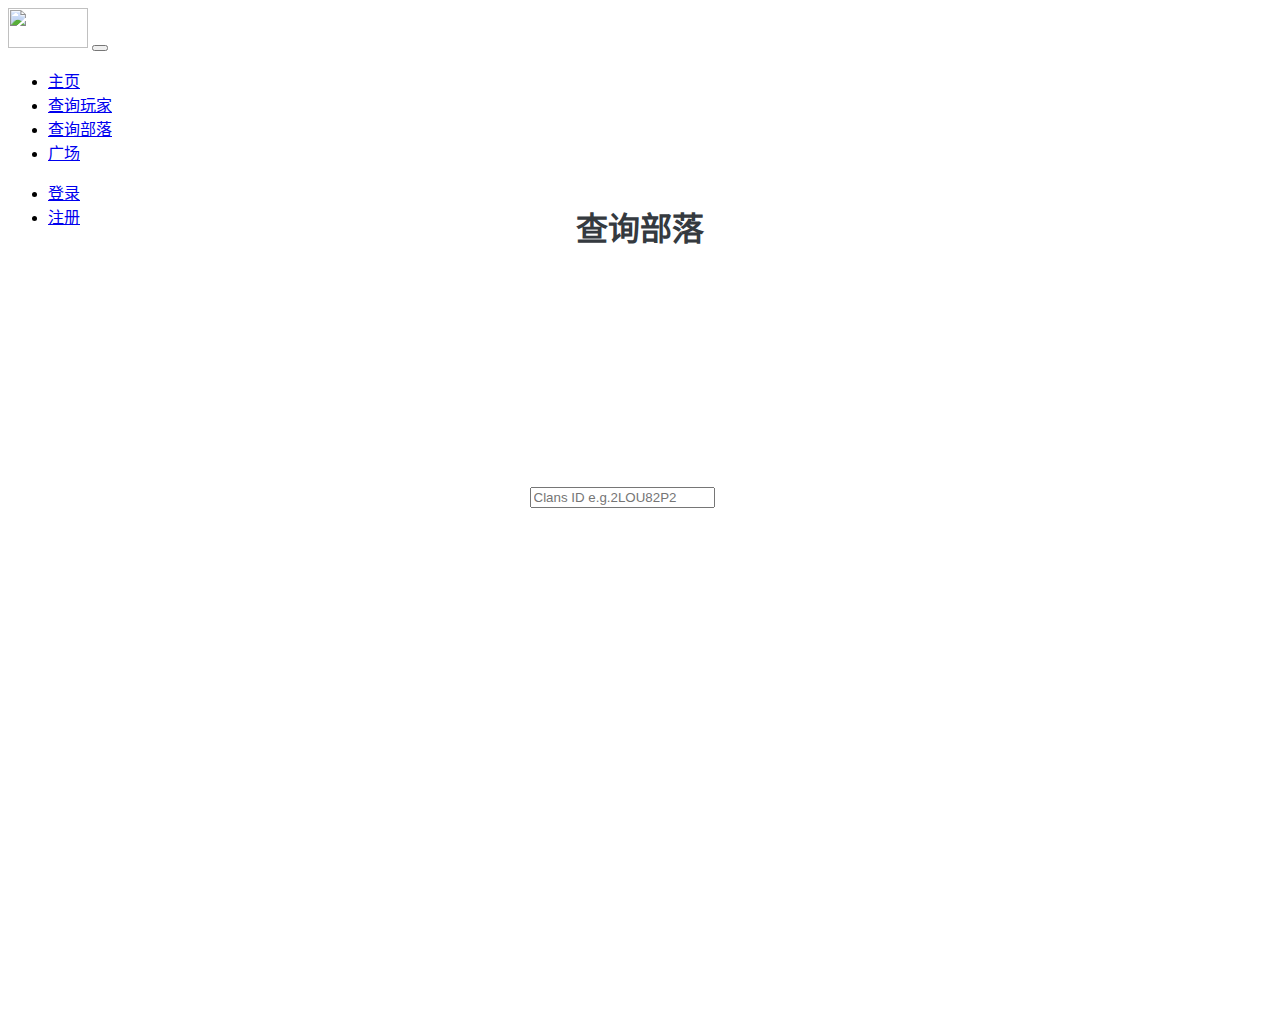
==== src/main/resources/static/clans.html @ 9e87d582 "页面静态化。" ====
<!DOCTYPE html>
<html lang="zh-CN">

<head>
    <meta charset="UTF-8">
    <title>查询部落</title>
    <link rel="stylesheet" href="/common/css/common.css">
    <link rel="stylesheet" href="/common/bootstrap/bootstrap.min.css">
    <link rel="stylesheet" href="/common/fullpage/fullpage.css">
    <link rel="stylesheet" href="/common/fontawesome/css/all.min.css">
    <script src="/common/js/jquery-3.3.1.min.js"></script>
    <script src="/common/bootstrap/bootstrap.min.js"></script>
    <script type="text/javascript" src="/common/fullpage/fullpage.js"></script>

    <style>
        .hh {display: inline;}
        .section{
            background-size: cover;
        }
        #section0{
            background-image: url(/common/img/background3.png);
        }
        #section0 h1{
            text-align:center;
            color: #353A3F;
            top: 50%;
            transform: translateY(-100%);
            position: relative;
        }
        #section1{
            background-image: url(/common/img/background2.png);
            padding: 6% 0 0 0;
            color: white;
        }
        .feature{
            display: table;
            width: 40%;
            height: 30%;
            vertical-align: middle;
            color: #fff;
            position: absolute;
            top: 40%;
            left: 30%;
        }
        .feature-inner {
            display: table-cell;
            vertical-align: middle;
            text-align: center;
        }
        .arrow {
            color:white;
            width: 20%;
            text-align:center;
            opacity:0.4;
        }
        .arrowDown {
            position: absolute;
            top: 75%;
            left: 40%;
        }
    </style>

    <script type="text/javascript">
        $(function(){
            $("#searchBt").click(function(){
                var id = $("#searchInput").val();
                var ajax = $.ajax({
                    url : "/search",
                    type : "GET",
                    data : {type: "players", id: id},
                    timeout:5000, //超时时间
                    beforeSend:function(){
                        $("#searchBt").removeClass("btn-primary").addClass("btn-secondary").html("<i class='fa fa-spinner fa-pulse' style='cursor:no-drop'></i>"); //在后台返回success之前显示loading图标
                    },
                    success : function(result) {
                        if (result == "false") {
                            alert("request failed");
                        } else {
                            var res = JSON.parse(result);
                            $("#name").text(res.name);
                            $("#expLevel").text(" LV." + res.expLevel);
                            $("#tag").text(res.tag.replace('%','#'));
                            $("#clanImg").html("<img style='height:30px;width:30px;' src='" + res.clan.badgeUrls.small + "'/>" + res.clan.name + "(LV." + res.clan.clanLevel + ")");
                            $("#townHallLevel").text(" (" + res.townHallLevel + "本)");
                            $("#builderHallLevel").text(" (" + res.builderHallLevel + "本)");

                            $("#trophies").text("🏆" + res.trophies);
                            $("#bestTrophies").text("🏆" + res.bestTrophies);
                            $("#versusTrophies").text("🏆" + res.versusTrophies);
                            $("#bestVersusTrophies").text("🏆" + res.bestVersusTrophies);

                            $("#attackWins").text(res.attackWins);
                            $("#versusBattleWins").text(res.versusBattleWins);
                            $("#defenseWins").text(res.defenseWins);

                            $("#warStars").text(res.warStars);
                            $("#role").text(res.role);
                            $("#donations").text(res.donations);
                            $("#donationsReceived").text(res.donationsReceived);
                            fullpage_api.moveSectionDown();
                        }
                        $("#searchBt").removeClass("btn-secondary").addClass("btn-primary").text("搜索");
                    },
                    fail : function() {
                        alert("请求失败");
                        $("#searchBt").removeClass("btn-secondary").addClass("btn-primary").text("搜索");
                    },
                    complete : function(XMLHttpRequest, status) { //请求完成后最终执行参数
                        if (status == 'timeout') {//超时,status还有success,error等值的情况
                            ajax.abort();
                            $("#searchBt").removeClass("btn-secondary").addClass("btn-primary").text("搜索");
                        }
                    }
                });
            });

        $("#arrowDownBt").click(function () {
            fullpage_api.moveSectionDown();
        });
    </script>


</head>

<body>
    <div class="w-100">
        <!-- 导航栏 -->
        <div class="w-100">
            <div class="row">
                <div class="col-md-12">
                    <nav class=" navbar navbar-expand-lg navbar-dark bg-dark fixed-top">
                        <a class="navbar-brand ml-3" href="/index"><img style="width: 80px;height: 40px;" src="/common/img/logo.png" /></a>
                        <button class="navbar-toggler" type="button" data-toggle="collapse" data-target="#navbarText"
                                aria-controls="navbarText" aria-expanded="false" aria-label="Toggle navigation">
                            <span class="navbar-toggler-icon"></span>
                        </button>
                        <div class="collapse navbar-collapse" id="navbarText">
                            <ul class="navbar-nav mr-auto">
                                <li class="nav-item">
                                    <a class="nav-link" href="/index.html">主页</a>
                                </li>
                                <li class="nav-item">
                                    <a class="nav-link" href="/players.html">查询玩家</a>
                                </li>
                                <li class="nav-item active">
                                    <a class="nav-link" href="#">查询部落</a>
                                </li>
                                <li class="nav-item">
                                    <a class="nav-link" href="/making.html">广场</a>
                                </li>
                            </ul>
                            <span class="navbar-text">
                        <ul class="navbar-nav mr-auto">
                            <li class="nav-item">
                                <a class="nav-link" href="/making.html">登录</a>
                            </li>
                            <li class="nav-item">
                                <a class="nav-link" href="/making.html">注册</a>
                            </li>

                        </ul>
                    </span>
                        </div>
                    </nav>
                </div>
            </div>
        </div>

        <div id="fullpage">
            <!-- 第一页 -->
            <div class="section " id="section0">
                <h1>查询部落</h1>
                <div class="feature">
                    <div class="feature-inner">
                        <div class="input-group input-group-lg">
                            <input type="text" placeholder="Clans ID e.g.2LOU82P2" class="form-control input-lg">
                            <span class="btn-lg btn-primary input-group-addon input-group-btn" id="searchBt" style="cursor: pointer">搜索</span>
                        </div>
                    </div>
                </div>
                <div class="arrow arrowDown" id="arrowDownBt">
                    <i class="fas fa-chevron-down fa-7x" style="cursor:pointer"></i>
                </div>
            </div>

            <!-- 第二页 -->
            <div class="section" id="section1">
                <div class="container">
                    <div class="row">
                        <div class="col-10"><h1 class="hh" id="name">暂无部落信息，请返回上一页搜索</h1><h5 class="hh" id="expLevel"></h5></div>
                        <h5 class="col-2 m-auto" id="tag"></h5>
                    </div>
                    <div class="row">
                        <h5 class="col-12 text-left" id="clanImg"></h5>
                    </div>
                    <!--<div class="row" style="background-color: rgba(255, 255, 255, 0.5);"></div>-->
                    <div class="row">
                        <h1 class="col-12"></h1>
                    </div>
                    <div class="row text-left">
                        <div class="col-4"><h3 class="hh">主世界</h3><h5 class="hh" id="townHallLevel"></h5></div>
                        <h3 class="col-2"></h3>
                        <div class="col-4"><h3 class="hh">夜世界</h3><h5 class="hh" id="builderHallLevel"></h5></div>
                        <h3 class="col-2"></h3>
                    </div>
                    <div class="row">
                        <h6 class="col-12"></h6>
                    </div>
                    <div class="row text-left">
                        <h5 class="col-2">目前杯数</h5>
                        <h5 class="col-4" id="trophies"></h5>
                        <h5 class="col-2">目前杯数</h5>
                        <h5 class="col-4" id="versusTrophies"></h5>
                    </div>
                    <div class="row">
                        <h6 class="col-12"></h6>
                    </div>
                    <div class="row text-left">
                        <h5 class="col-2">最高杯数</h5>
                        <h5 class="col-4" id="bestTrophies"></h5>
                        <h5 class="col-2">最高杯数</h5>
                        <h5 class="col-4" id="bestVersusTrophies"></h5>
                    </div>
                    <div class="row">
                        <h6 class="col-12"></h6>
                    </div>
                    <div class="row text-left">
                        <h5 class="col-2">进攻胜利</h5>
                        <h5 class="col-4" id="attackWins"></h5>
                        <h5 class="col-2">总胜场</h5>
                        <h5 class="col-4" id="versusBattleWins"></h5>
                    </div>
                    <div class="row">
                        <h6 class="col-12"></h6>
                    </div>
                    <div class="row text-left">
                        <h5 class="col-2">防守胜利</h5>
                        <h5 class="col-10" id="defenseWins"></h5>
                    </div>
                    <div class="row">
                        <h6 class="col-12"></h6>
                    </div>
                    <div class="row text-left">
                        <h5 class="col-2">战争之星</h5>
                        <h5 class="col-10" id="warStars"></h5>
                    </div>
                    <div class="row">
                        <h6 class="col-12"></h6>
                    </div>
                    <div class="row text-left">
                        <h5 class="col-2">部落职位</h5>
                        <h5 class="col-10" id="role"></h5>
                    </div>
                    <div class="row">
                        <h6 class="col-12"></h6>
                    </div>
                    <div class="row text-left">
                        <h5 class="col-2">捐兵数</h5>
                        <h5 class="col-10" id="donations"></h5>
                    </div>
                    <div class="row">
                        <h6 class="col-12"></h6>
                    </div>
                    <div class="row text-left">
                        <h5 class="col-2">收兵数</h5>
                        <h5 class="col-10" id="donationsReceived"></h5>
                    </div>
                </div>
            </div>
        </div>
    </div>

    <script type="text/javascript">
        new fullpage('#fullpage', {
            verticalCentered: false
        });
    </script>
</body>

</html>
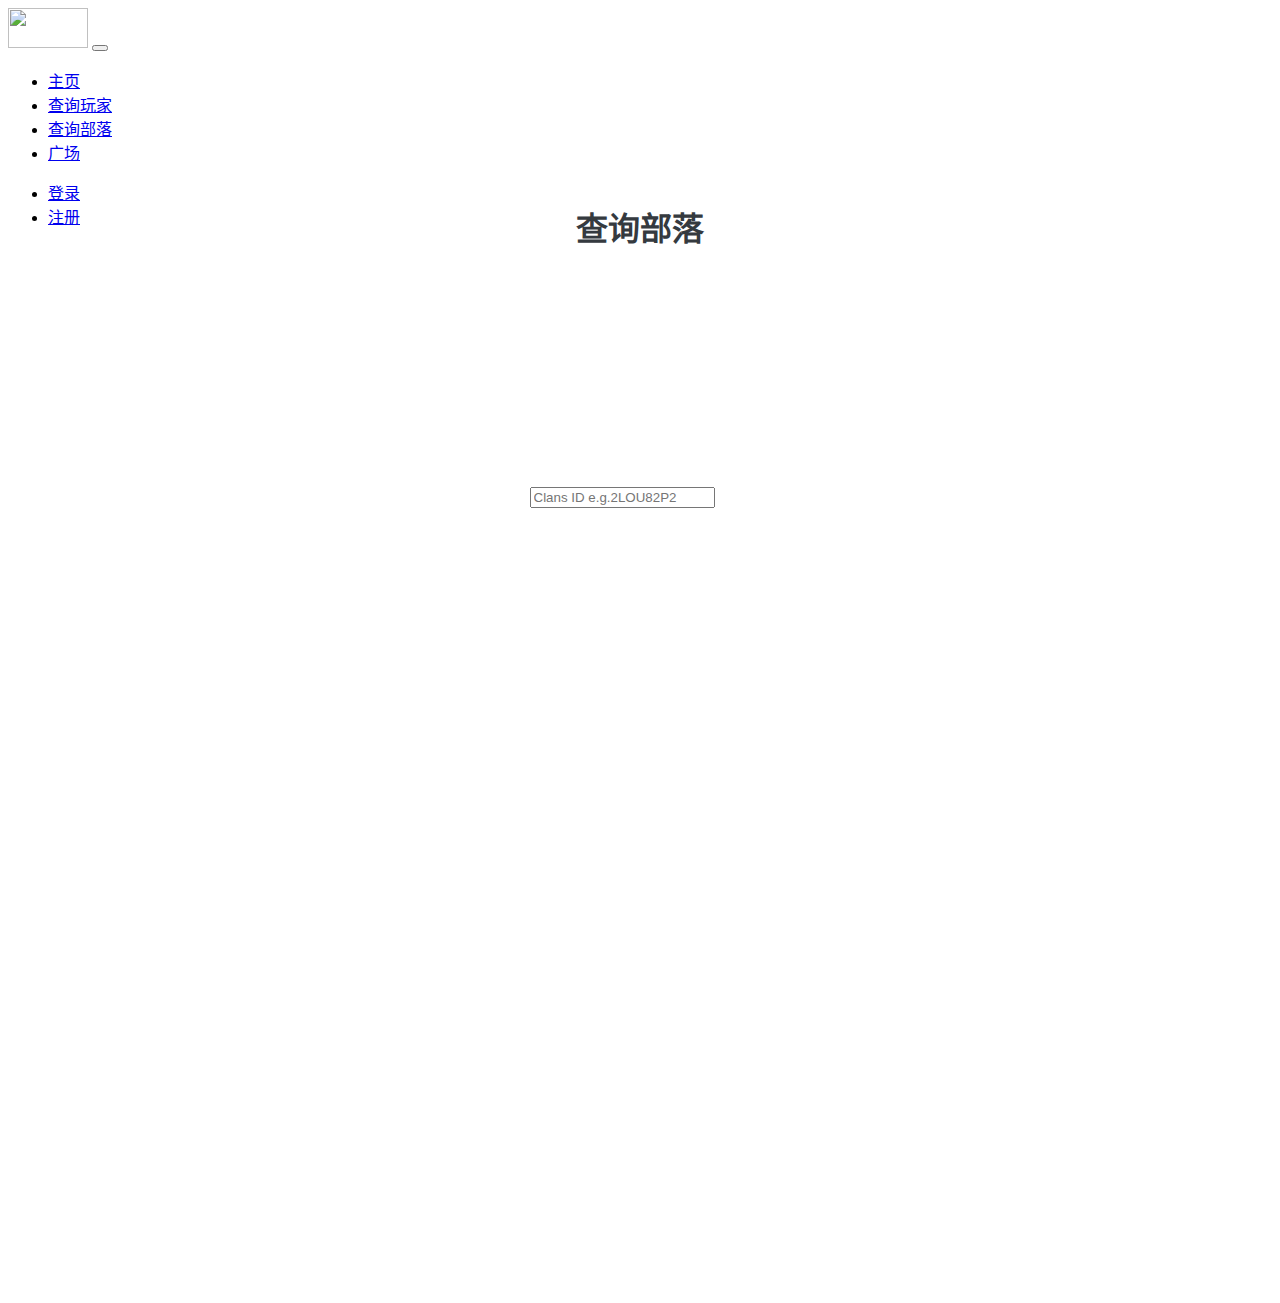
==== commit 3f6c128e: "完善部落搜索。" ====
--- a/src/main/resources/static/clans.html
+++ b/src/main/resources/static/clans.html
@@ -65,9 +65,9 @@
             $("#searchBt").click(function(){
                 var id = $("#searchInput").val();
                 var ajax = $.ajax({
-                    url : "/search",
+                    url : "/test/json?name=test",
                     type : "GET",
-                    data : {type: "players", id: id},
+                    //data : {id: id},
                     timeout:5000, //超时时间
                     beforeSend:function(){
                         $("#searchBt").removeClass("btn-primary").addClass("btn-secondary").html("<i class='fa fa-spinner fa-pulse' style='cursor:no-drop'></i>"); //在后台返回success之前显示loading图标
@@ -76,27 +76,26 @@
                         if (result == "false") {
                             alert("request failed");
                         } else {
+                            reset();
                             var res = JSON.parse(result);
                             $("#name").text(res.name);
-                            $("#expLevel").text(" LV." + res.expLevel);
+                            $("#clanLevel").text(" LV." + res.clanLevel);
                             $("#tag").text(res.tag.replace('%','#'));
-                            $("#clanImg").html("<img style='height:30px;width:30px;' src='" + res.clan.badgeUrls.small + "'/>" + res.clan.name + "(LV." + res.clan.clanLevel + ")");
-                            $("#townHallLevel").text(" (" + res.townHallLevel + "本)");
-                            $("#builderHallLevel").text(" (" + res.builderHallLevel + "本)");
-
-                            $("#trophies").text("🏆" + res.trophies);
-                            $("#bestTrophies").text("🏆" + res.bestTrophies);
-                            $("#versusTrophies").text("🏆" + res.versusTrophies);
-                            $("#bestVersusTrophies").text("🏆" + res.bestVersusTrophies);
-
-                            $("#attackWins").text(res.attackWins);
-                            $("#versusBattleWins").text(res.versusBattleWins);
-                            $("#defenseWins").text(res.defenseWins);
-
-                            $("#warStars").text(res.warStars);
-                            $("#role").text(res.role);
-                            $("#donations").text(res.donations);
-                            $("#donationsReceived").text(res.donationsReceived);
+                            $("#clanImg").html("<img style='height:70px;width:70px;' src='" + res.badgeUrls.small + "'/>");
+                            $("#members").text(res.members + "/50");
+
+                            $("#clanPoints").text("🏆" + res.clanPoints);
+                            $("#clanVersusPoints").text("🏆" + res.clanVersusPoints);
+                            $("#type").text(res.type);
+                            $("#requiredTrophies").text("🏆" + res.requiredTrophies);
+                            $("#description").text(res.description);
+
+                            $("#warFrequency").text(res.warFrequency);
+                            $("#warWinStreak").text(res.warWinStreak);
+                            $("#isWarLogPublic").text(res.isWarLogPublic);
+                            $("#warWins").text(res.warWins);
+                            $("#warTies").text(res.warTies);
+                            $("#warLosses").text(res.warLosses);
                             fullpage_api.moveSectionDown();
                         }
                         $("#searchBt").removeClass("btn-secondary").addClass("btn-primary").text("搜索");
@@ -114,9 +113,30 @@
                 });
             });
 
-        $("#arrowDownBt").click(function () {
-            fullpage_api.moveSectionDown();
+            $("#arrowDownBt").click(function () {
+                fullpage_api.moveSectionDown();
+            });
         });
+
+        function reset() {
+            $("#name").text("");
+            $("#clanLevel").text("");
+            $("#tag").text("");
+            $("#clanImg").html("");
+            $("#members").text("");
+            $("#clanPoints").text("");
+            $("#clanVersusPoints").text("");
+            $("#type").text("");
+            $("#requiredTrophies").text("");
+            $("#description").text("");
+            $("#warFrequency").text("");
+            $("#warWinStreak").text("");
+            $("#warWins").text("");
+            $("#isWarLogPublic").text("");
+            $("#warTies").text("");
+            $("#warLosses").text("");
+        }
+
     </script>
 
 
@@ -185,85 +205,72 @@
 
             <!-- 第二页 -->
             <div class="section" id="section1">
+                <div class="row">
+                    <h1 class="col-12">&nbsp;</h1>
+                </div>
                 <div class="container">
                     <div class="row">
-                        <div class="col-10"><h1 class="hh" id="name">暂无部落信息，请返回上一页搜索</h1><h5 class="hh" id="expLevel"></h5></div>
+                        <h1 class="col-1" id="clanImg"></h1>
+                        <h1 class="col-9" id="name">暂无部落信息，请返回上一页搜索</h1>
                         <h5 class="col-2 m-auto" id="tag"></h5>
                     </div>
                     <div class="row">
-                        <h5 class="col-12 text-left" id="clanImg"></h5>
-                    </div>
-                    <!--<div class="row" style="background-color: rgba(255, 255, 255, 0.5);"></div>-->
-                    <div class="row">
-                        <h1 class="col-12"></h1>
-                    </div>
-                    <div class="row text-left">
-                        <div class="col-4"><h3 class="hh">主世界</h3><h5 class="hh" id="townHallLevel"></h5></div>
-                        <h3 class="col-2"></h3>
-                        <div class="col-4"><h3 class="hh">夜世界</h3><h5 class="hh" id="builderHallLevel"></h5></div>
-                        <h3 class="col-2"></h3>
-                    </div>
-                    <div class="row">
-                        <h6 class="col-12"></h6>
-                    </div>
-                    <div class="row text-left">
-                        <h5 class="col-2">目前杯数</h5>
-                        <h5 class="col-4" id="trophies"></h5>
-                        <h5 class="col-2">目前杯数</h5>
-                        <h5 class="col-4" id="versusTrophies"></h5>
-                    </div>
-                    <div class="row">
-                        <h6 class="col-12"></h6>
-                    </div>
-                    <div class="row text-left">
-                        <h5 class="col-2">最高杯数</h5>
-                        <h5 class="col-4" id="bestTrophies"></h5>
-                        <h5 class="col-2">最高杯数</h5>
-                        <h5 class="col-4" id="bestVersusTrophies"></h5>
-                    </div>
-                    <div class="row">
-                        <h6 class="col-12"></h6>
-                    </div>
-                    <div class="row text-left">
-                        <h5 class="col-2">进攻胜利</h5>
-                        <h5 class="col-4" id="attackWins"></h5>
-                        <h5 class="col-2">总胜场</h5>
-                        <h5 class="col-4" id="versusBattleWins"></h5>
-                    </div>
-                    <div class="row">
-                        <h6 class="col-12"></h6>
-                    </div>
-                    <div class="row text-left">
-                        <h5 class="col-2">防守胜利</h5>
-                        <h5 class="col-10" id="defenseWins"></h5>
-                    </div>
-                    <div class="row">
-                        <h6 class="col-12"></h6>
-                    </div>
-                    <div class="row text-left">
-                        <h5 class="col-2">战争之星</h5>
-                        <h5 class="col-10" id="warStars"></h5>
-                    </div>
-                    <div class="row">
-                        <h6 class="col-12"></h6>
-                    </div>
-                    <div class="row text-left">
-                        <h5 class="col-2">部落职位</h5>
-                        <h5 class="col-10" id="role"></h5>
-                    </div>
-                    <div class="row">
-                        <h6 class="col-12"></h6>
-                    </div>
-                    <div class="row text-left">
-                        <h5 class="col-2">捐兵数</h5>
-                        <h5 class="col-10" id="donations"></h5>
-                    </div>
-                    <div class="row">
-                        <h6 class="col-12"></h6>
-                    </div>
-                    <div class="row text-left">
-                        <h5 class="col-2">收兵数</h5>
-                        <h5 class="col-10" id="donationsReceived"></h5>
+                        <h1 class="col-12">&nbsp;</h1>
+                    </div>
+                    <div class="row text-left">
+                        <h4 class="col-2">等级</h4>
+                        <h4 class="col-4" id="clanLevel"></h4>
+                        <h4 class="col-2">部落成员</h4>
+                        <h4 class="col-4" id="members"></h4>
+                    </div>
+                    <div class="row">
+                        <h4 class="col-12"></h4>
+                    </div>
+                    <div class="row text-left">
+                        <h4 class="col-2">主世界杯数</h4>
+                        <h4 class="col-4" id="clanPoints"></h4>
+                        <h4 class="col-2">夜世界杯数</h4>
+                        <h4 class="col-4" id="clanVersusPoints"></h4>
+                    </div>
+                    <div class="row">
+                        <h4 class="col-12"></h4>
+                    </div>
+                    <div class="row text-left">
+                        <h4 class="col-2">类型</h4>
+                        <h4 class="col-4" id="type"></h4>
+                        <h4 class="col-2">所需杯数</h4>
+                        <h4 class="col-4" id="requiredTrophies"></h4>
+                    </div>
+                    <div class="row">
+                        <h4 class="col-12"></h4>
+                    </div>
+                    <div class="row text-left">
+                        <h4 class="col-2">部落简介</h4>
+                        <h5 class="col-9" id="description"></h5>
+                        <h4 class="col-1"></h4>
+                    </div>
+
+                    <div class="row">
+                        <h1 class="col-12">&nbsp;</h1>
+                    </div>
+                    <div class="row text-left">
+                        <h2 class="col-12">部落战</h2>
+                    </div>
+                    <div class="row text-left">
+                        <h4 class="col-2">频率</h4>
+                        <h4 class="col-2" id="warFrequency"></h4>
+                        <h4 class="col-2">部落战连胜</h4>
+                        <h4 class="col-2" id="warWinStreak"></h4>
+                        <h4 class="col-2">对战记录公开</h4>
+                        <h4 class="col-2" id="isWarLogPublic"></h4>
+                    </div>
+                    <div class="row text-left">
+                        <h4 class="col-2">部落战胜局</h4>
+                        <h4 class="col-2" id="warWins"></h4>
+                        <h4 class="col-2">部落战平局</h4>
+                        <h4 class="col-2" id="warTies"></h4>
+                        <h4 class="col-2">部落战败局</h4>
+                        <h4 class="col-2" id="warLosses"></h4>
                     </div>
                 </div>
             </div>
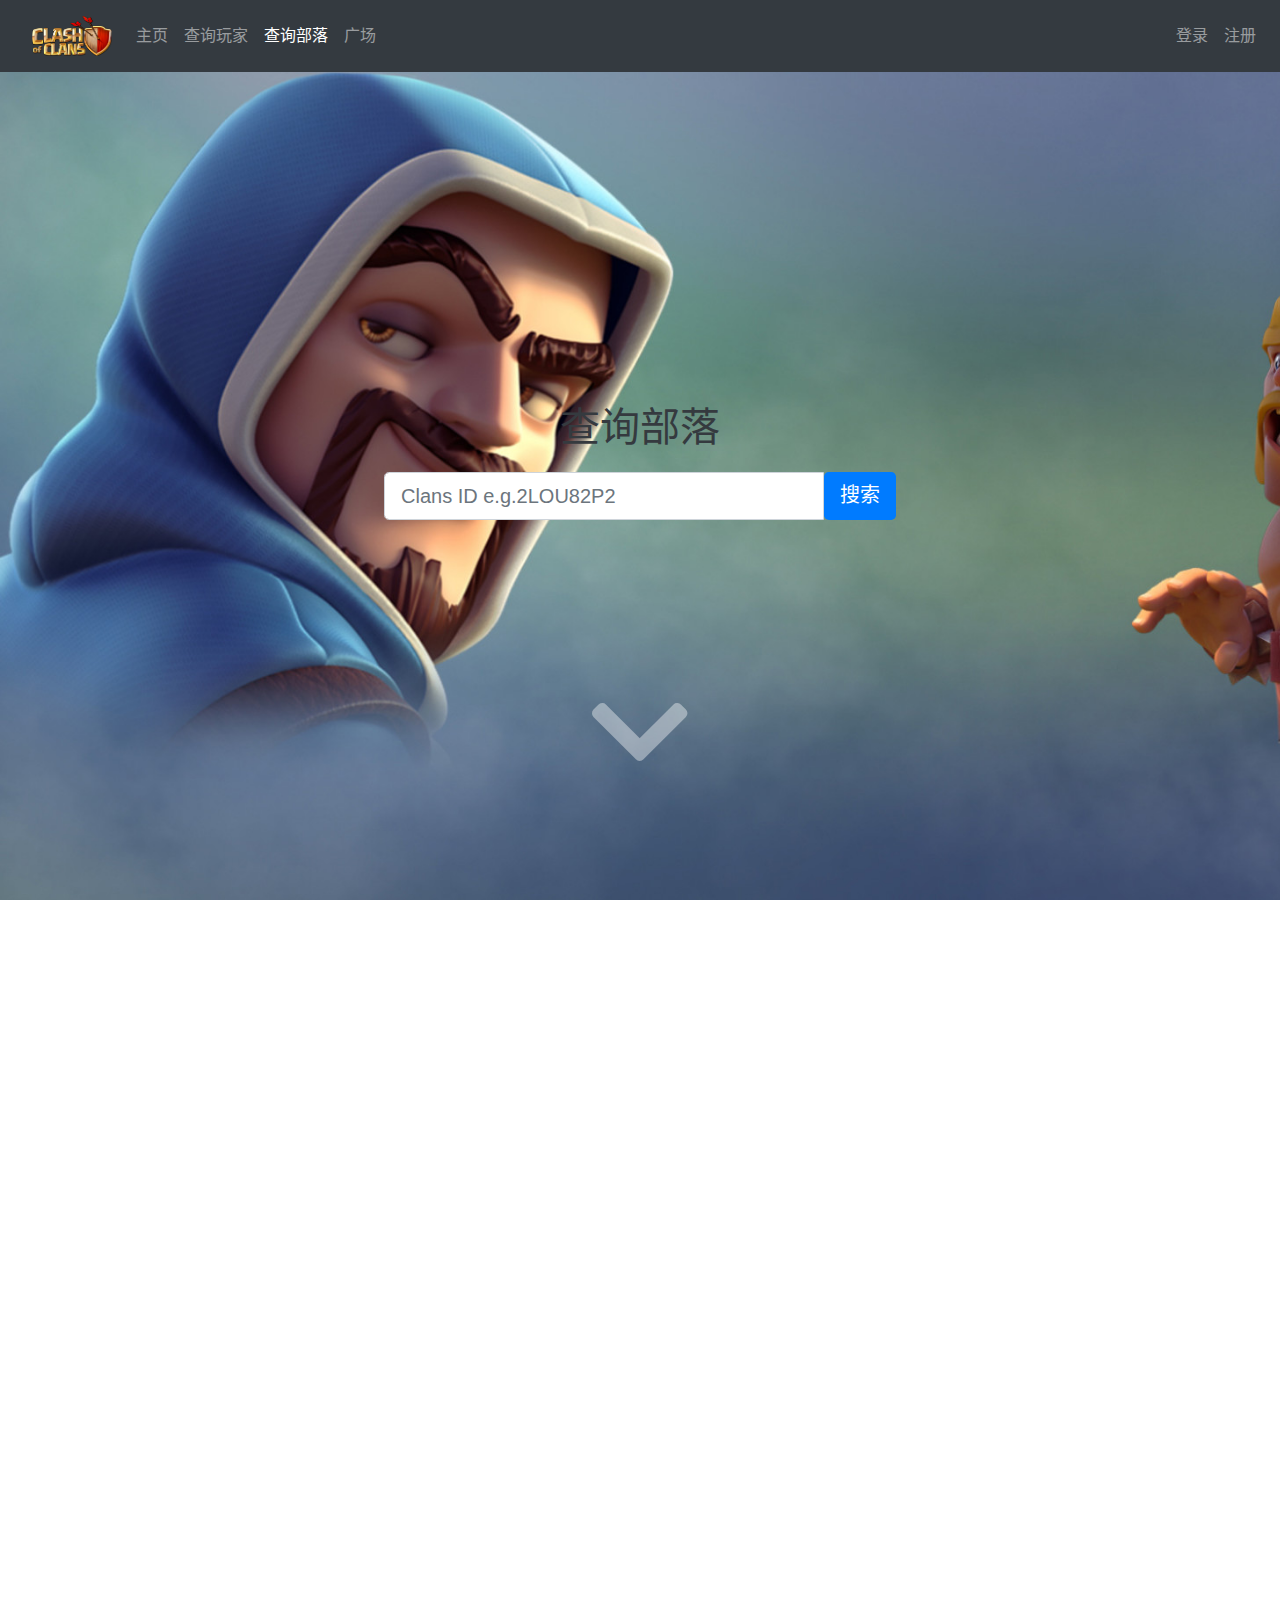
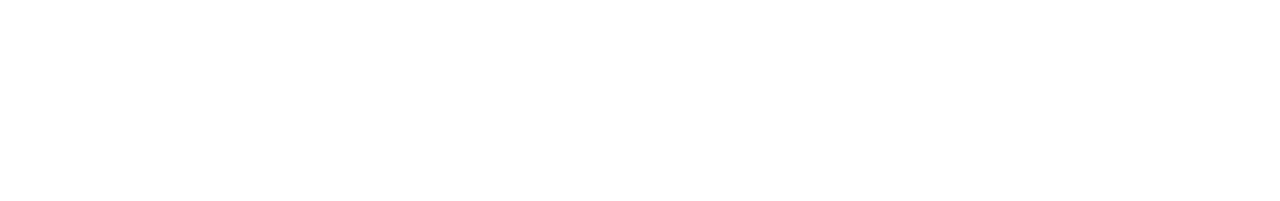
==== commit 35736477: "添加搜索框前端校验。" ====
--- a/src/main/resources/static/clans.html
+++ b/src/main/resources/static/clans.html
@@ -4,13 +4,14 @@
 <head>
     <meta charset="UTF-8">
     <title>查询部落</title>
-    <link rel="stylesheet" href="/common/css/common.css">
-    <link rel="stylesheet" href="/common/bootstrap/bootstrap.min.css">
-    <link rel="stylesheet" href="/common/fullpage/fullpage.css">
-    <link rel="stylesheet" href="/common/fontawesome/css/all.min.css">
-    <script src="/common/js/jquery-3.3.1.min.js"></script>
-    <script src="/common/bootstrap/bootstrap.min.js"></script>
-    <script type="text/javascript" src="/common/fullpage/fullpage.js"></script>
+    <link rel="stylesheet" href="./common/css/common.css">
+    <link rel="stylesheet" href="./common/bootstrap/bootstrap.min.css">
+    <link rel="stylesheet" href="./common/fullpage/fullpage.css">
+    <link rel="stylesheet" href="./common/fontawesome/css/all.min.css">
+    <script src="./common/js/jquery-3.3.1.min.js"></script>
+    <script src="./common/bootstrap/bootstrap.min.js"></script>
+    <script type="text/javascript" src="./common/fullpage/fullpage.js"></script>
+    <script type="text/javascript" src="./clans.js"></script>
 
     <style>
         .hh {display: inline;}
@@ -18,7 +19,7 @@
             background-size: cover;
         }
         #section0{
-            background-image: url(/common/img/background3.png);
+            background-image: url(./common/img/background3.png);
         }
         #section0 h1{
             text-align:center;
@@ -28,7 +29,7 @@
             position: relative;
         }
         #section1{
-            background-image: url(/common/img/background2.png);
+            background-image: url(./common/img/background2.png);
             padding: 6% 0 0 0;
             color: white;
         }
@@ -59,87 +60,6 @@
             left: 40%;
         }
     </style>
-
-    <script type="text/javascript">
-        $(function(){
-            $("#searchBt").click(function(){
-                var id = $("#searchInput").val();
-                var ajax = $.ajax({
-                    url : "/test/json?name=test",
-                    type : "GET",
-                    //data : {id: id},
-                    timeout:5000, //超时时间
-                    beforeSend:function(){
-                        $("#searchBt").removeClass("btn-primary").addClass("btn-secondary").html("<i class='fa fa-spinner fa-pulse' style='cursor:no-drop'></i>"); //在后台返回success之前显示loading图标
-                    },
-                    success : function(result) {
-                        if (result == "false") {
-                            alert("request failed");
-                        } else {
-                            reset();
-                            var res = JSON.parse(result);
-                            $("#name").text(res.name);
-                            $("#clanLevel").text(" LV." + res.clanLevel);
-                            $("#tag").text(res.tag.replace('%','#'));
-                            $("#clanImg").html("<img style='height:70px;width:70px;' src='" + res.badgeUrls.small + "'/>");
-                            $("#members").text(res.members + "/50");
-
-                            $("#clanPoints").text("🏆" + res.clanPoints);
-                            $("#clanVersusPoints").text("🏆" + res.clanVersusPoints);
-                            $("#type").text(res.type);
-                            $("#requiredTrophies").text("🏆" + res.requiredTrophies);
-                            $("#description").text(res.description);
-
-                            $("#warFrequency").text(res.warFrequency);
-                            $("#warWinStreak").text(res.warWinStreak);
-                            $("#isWarLogPublic").text(res.isWarLogPublic);
-                            $("#warWins").text(res.warWins);
-                            $("#warTies").text(res.warTies);
-                            $("#warLosses").text(res.warLosses);
-                            fullpage_api.moveSectionDown();
-                        }
-                        $("#searchBt").removeClass("btn-secondary").addClass("btn-primary").text("搜索");
-                    },
-                    fail : function() {
-                        alert("请求失败");
-                        $("#searchBt").removeClass("btn-secondary").addClass("btn-primary").text("搜索");
-                    },
-                    complete : function(XMLHttpRequest, status) { //请求完成后最终执行参数
-                        if (status == 'timeout') {//超时,status还有success,error等值的情况
-                            ajax.abort();
-                            $("#searchBt").removeClass("btn-secondary").addClass("btn-primary").text("搜索");
-                        }
-                    }
-                });
-            });
-
-            $("#arrowDownBt").click(function () {
-                fullpage_api.moveSectionDown();
-            });
-        });
-
-        function reset() {
-            $("#name").text("");
-            $("#clanLevel").text("");
-            $("#tag").text("");
-            $("#clanImg").html("");
-            $("#members").text("");
-            $("#clanPoints").text("");
-            $("#clanVersusPoints").text("");
-            $("#type").text("");
-            $("#requiredTrophies").text("");
-            $("#description").text("");
-            $("#warFrequency").text("");
-            $("#warWinStreak").text("");
-            $("#warWins").text("");
-            $("#isWarLogPublic").text("");
-            $("#warTies").text("");
-            $("#warLosses").text("");
-        }
-
-    </script>
-
-
 </head>
 
 <body>
@@ -149,7 +69,7 @@
             <div class="row">
                 <div class="col-md-12">
                     <nav class=" navbar navbar-expand-lg navbar-dark bg-dark fixed-top">
-                        <a class="navbar-brand ml-3" href="/index"><img style="width: 80px;height: 40px;" src="/common/img/logo.png" /></a>
+                        <a class="navbar-brand ml-3" href="./index.html"><img style="width: 80px;height: 40px;" src="./common/img/logo.png" /></a>
                         <button class="navbar-toggler" type="button" data-toggle="collapse" data-target="#navbarText"
                                 aria-controls="navbarText" aria-expanded="false" aria-label="Toggle navigation">
                             <span class="navbar-toggler-icon"></span>
@@ -157,25 +77,25 @@
                         <div class="collapse navbar-collapse" id="navbarText">
                             <ul class="navbar-nav mr-auto">
                                 <li class="nav-item">
-                                    <a class="nav-link" href="/index.html">主页</a>
+                                    <a class="nav-link" href="./index.html">主页</a>
                                 </li>
                                 <li class="nav-item">
-                                    <a class="nav-link" href="/players.html">查询玩家</a>
+                                    <a class="nav-link" href="./players.html">查询玩家</a>
                                 </li>
                                 <li class="nav-item active">
                                     <a class="nav-link" href="#">查询部落</a>
                                 </li>
                                 <li class="nav-item">
-                                    <a class="nav-link" href="/making.html">广场</a>
+                                    <a class="nav-link" href="./making.html">广场</a>
                                 </li>
                             </ul>
                             <span class="navbar-text">
                         <ul class="navbar-nav mr-auto">
                             <li class="nav-item">
-                                <a class="nav-link" href="/making.html">登录</a>
+                                <a class="nav-link" href="./making.html">登录</a>
                             </li>
                             <li class="nav-item">
-                                <a class="nav-link" href="/making.html">注册</a>
+                                <a class="nav-link" href="./making.html">注册</a>
                             </li>
 
                         </ul>
@@ -193,8 +113,9 @@
                 <div class="feature">
                     <div class="feature-inner">
                         <div class="input-group input-group-lg">
-                            <input type="text" placeholder="Clans ID e.g.2LOU82P2" class="form-control input-lg">
+                            <input type="text" placeholder="Clans ID e.g.2LOU82P2" class="form-control input-lg" name="searchInput" id="searchInput">
                             <span class="btn-lg btn-primary input-group-addon input-group-btn" id="searchBt" style="cursor: pointer">搜索</span>
+                            <div class="invalid-feedback" id="inputFeedback"></div>
                         </div>
                     </div>
                 </div>
--- a/src/main/resources/static/common/css/common.css
+++ b/src/main/resources/static/common/css/common.css
@@ -0,0 +1,7 @@
+@charset "utf-8";
+*{margin:0; padding:0}
+body{overflow-x: hidden}
+
+.title{width:100%;text-align: center;}
+.title h2{border-bottom: 5px solid #5F2975;width: 300px;margin:50px auto 5px auto;line-height: 50px;}
+
--- a/src/main/resources/static/common/fullpage/fullpage.css
+++ b/src/main/resources/static/common/fullpage/fullpage.css
@@ -0,0 +1,236 @@
+/*!
+ * fullPage 3.0.5
+ * https://github.com/alvarotrigo/fullPage.js
+ *
+ * @license GPLv3 for open source use only
+ * or Fullpage Commercial License for commercial use
+ * http://alvarotrigo.com/fullPage/pricing/
+ *
+ * Copyright (C) 2018 http://alvarotrigo.com/fullPage - A project by Alvaro Trigo
+ */
+html.fp-enabled,
+.fp-enabled body {
+    margin: 0;
+    padding: 0;
+    overflow:hidden;
+
+    /*Avoid flicker on slides transitions for mobile phones #336 */
+    -webkit-tap-highlight-color: rgba(0,0,0,0);
+}
+.fp-section {
+    position: relative;
+    -webkit-box-sizing: border-box; /* Safari<=5 Android<=3 */
+    -moz-box-sizing: border-box; /* <=28 */
+    box-sizing: border-box;
+}
+.fp-slide {
+    float: left;
+}
+.fp-slide, .fp-slidesContainer {
+    height: 100%;
+    display: block;
+}
+.fp-slides {
+    z-index:1;
+    height: 100%;
+    overflow: hidden;
+    position: relative;
+    -webkit-transition: all 0.3s ease-out; /* Safari<=6 Android<=4.3 */
+    transition: all 0.3s ease-out;
+}
+.fp-section.fp-table, .fp-slide.fp-table {
+    display: table;
+    table-layout:fixed;
+    width: 100%;
+}
+.fp-tableCell {
+    display: table-cell;
+    vertical-align: middle;
+    width: 100%;
+    height: 100%;
+}
+.fp-slidesContainer {
+    float: left;
+    position: relative;
+}
+.fp-controlArrow {
+    -webkit-user-select: none; /* webkit (safari, chrome) browsers */
+    -moz-user-select: none; /* mozilla browsers */
+    -khtml-user-select: none; /* webkit (konqueror) browsers */
+    -ms-user-select: none; /* IE10+ */
+    position: absolute;
+    z-index: 4;
+    top: 50%;
+    cursor: pointer;
+    width: 0;
+    height: 0;
+    border-style: solid;
+    margin-top: -38px;
+    -webkit-transform: translate3d(0,0,0);
+    -ms-transform: translate3d(0,0,0);
+    transform: translate3d(0,0,0);
+}
+.fp-controlArrow.fp-prev {
+    left: 15px;
+    width: 0;
+    border-width: 38.5px 34px 38.5px 0;
+    border-color: transparent #fff transparent transparent;
+}
+.fp-controlArrow.fp-next {
+    right: 15px;
+    border-width: 38.5px 0 38.5px 34px;
+    border-color: transparent transparent transparent #fff;
+}
+.fp-scrollable {
+    overflow: hidden;
+    position: relative;
+}
+.fp-scroller{
+    overflow: hidden;
+}
+.iScrollIndicator{
+    border: 0 !important;
+}
+.fp-notransition {
+    -webkit-transition: none !important;
+    transition: none !important;
+}
+#fp-nav {
+    position: fixed;
+    z-index: 100;
+    margin-top: -32px;
+    top: 50%;
+    opacity: 1;
+    -webkit-transform: translate3d(0,0,0);
+}
+#fp-nav.fp-right {
+    right: 17px;
+}
+#fp-nav.fp-left {
+    left: 17px;
+}
+.fp-slidesNav{
+    position: absolute;
+    z-index: 4;
+    opacity: 1;
+    -webkit-transform: translate3d(0,0,0);
+    -ms-transform: translate3d(0,0,0);
+    transform: translate3d(0,0,0);
+    left: 0 !important;
+    right: 0;
+    margin: 0 auto !important;
+}
+.fp-slidesNav.fp-bottom {
+    bottom: 17px;
+}
+.fp-slidesNav.fp-top {
+    top: 17px;
+}
+#fp-nav ul,
+.fp-slidesNav ul {
+  margin: 0;
+  padding: 0;
+}
+#fp-nav ul li,
+.fp-slidesNav ul li {
+    display: block;
+    width: 14px;
+    height: 13px;
+    margin: 7px;
+    position:relative;
+}
+.fp-slidesNav ul li {
+    display: inline-block;
+}
+#fp-nav ul li a,
+.fp-slidesNav ul li a {
+    display: block;
+    position: relative;
+    z-index: 1;
+    width: 100%;
+    height: 100%;
+    cursor: pointer;
+    text-decoration: none;
+}
+#fp-nav ul li a.active span,
+.fp-slidesNav ul li a.active span,
+#fp-nav ul li:hover a.active span,
+.fp-slidesNav ul li:hover a.active span{
+    height: 12px;
+    width: 12px;
+    margin: -6px 0 0 -6px;
+    border-radius: 100%;
+ }
+#fp-nav ul li a span,
+.fp-slidesNav ul li a span {
+    border-radius: 50%;
+    position: absolute;
+    z-index: 1;
+    height: 4px;
+    width: 4px;
+    border: 0;
+    background: #333;
+    left: 50%;
+    top: 50%;
+    margin: -2px 0 0 -2px;
+    -webkit-transition: all 0.1s ease-in-out;
+    -moz-transition: all 0.1s ease-in-out;
+    -o-transition: all 0.1s ease-in-out;
+    transition: all 0.1s ease-in-out;
+}
+#fp-nav ul li:hover a span,
+.fp-slidesNav ul li:hover a span{
+    width: 10px;
+    height: 10px;
+    margin: -5px 0px 0px -5px;
+}
+#fp-nav ul li .fp-tooltip {
+    position: absolute;
+    top: -2px;
+    color: #fff;
+    font-size: 14px;
+    font-family: arial, helvetica, sans-serif;
+    white-space: nowrap;
+    max-width: 220px;
+    overflow: hidden;
+    display: block;
+    opacity: 0;
+    width: 0;
+    cursor: pointer;
+}
+#fp-nav ul li:hover .fp-tooltip,
+#fp-nav.fp-show-active a.active + .fp-tooltip {
+    -webkit-transition: opacity 0.2s ease-in;
+    transition: opacity 0.2s ease-in;
+    width: auto;
+    opacity: 1;
+}
+#fp-nav ul li .fp-tooltip.fp-right {
+    right: 20px;
+}
+#fp-nav ul li .fp-tooltip.fp-left {
+    left: 20px;
+}
+.fp-auto-height.fp-section,
+.fp-auto-height .fp-slide,
+.fp-auto-height .fp-tableCell{
+    height: auto !important;
+}
+
+.fp-responsive .fp-auto-height-responsive.fp-section,
+.fp-responsive .fp-auto-height-responsive .fp-slide,
+.fp-responsive .fp-auto-height-responsive .fp-tableCell {
+    height: auto !important;
+}
+
+/*Only display content to screen readers*/
+.fp-sr-only{
+    position: absolute;
+    width: 1px;
+    height: 1px;
+    padding: 0;
+    overflow: hidden;
+    clip: rect(0, 0, 0, 0);
+    white-space: nowrap;
+    border: 0;
+}--- a/src/main/resources/static/common/fontawesome/css/all.min.css
+++ b/src/main/resources/static/common/fontawesome/css/all.min.css
@@ -0,0 +1,5 @@
+/*!
+ * Font Awesome Free 5.2.0 by @fontawesome - https://fontawesome.com
+ * License - https://fontawesome.com/license (Icons: CC BY 4.0, Fonts: SIL OFL 1.1, Code: MIT License)
+ */
+.fa,.fab,.fal,.far,.fas{-moz-osx-font-smoothing:grayscale;-webkit-font-smoothing:antialiased;display:inline-block;font-style:normal;font-variant:normal;text-rendering:auto;line-height:1}.fa-lg{font-size:1.33333em;line-height:.75em;vertical-align:-.0667em}.fa-xs{font-size:.75em}.fa-sm{font-size:.875em}.fa-1x{font-size:1em}.fa-2x{font-size:2em}.fa-3x{font-size:3em}.fa-4x{font-size:4em}.fa-5x{font-size:5em}.fa-6x{font-size:6em}.fa-7x{font-size:7em}.fa-8x{font-size:8em}.fa-9x{font-size:9em}.fa-10x{font-size:10em}.fa-fw{text-align:center;width:1.25em}.fa-ul{list-style-type:none;margin-left:2.5em;padding-left:0}.fa-ul>li{position:relative}.fa-li{left:-2em;position:absolute;text-align:center;width:2em;line-height:inherit}.fa-border{border:.08em solid #eee;border-radius:.1em;padding:.2em .25em .15em}.fa-pull-left{float:left}.fa-pull-right{float:right}.fa.fa-pull-left,.fab.fa-pull-left,.fal.fa-pull-left,.far.fa-pull-left,.fas.fa-pull-left{margin-right:.3em}.fa.fa-pull-right,.fab.fa-pull-right,.fal.fa-pull-right,.far.fa-pull-right,.fas.fa-pull-right{margin-left:.3em}.fa-spin{animation:a 2s infinite linear}.fa-pulse{animation:a 1s infinite steps(8)}@keyframes a{0%{transform:rotate(0deg)}to{transform:rotate(1turn)}}.fa-rotate-90{-ms-filter:"progid:DXImageTransform.Microsoft.BasicImage(rotation=1)";transform:rotate(90deg)}.fa-rotate-180{-ms-filter:"progid:DXImageTransform.Microsoft.BasicImage(rotation=2)";transform:rotate(180deg)}.fa-rotate-270{-ms-filter:"progid:DXImageTransform.Microsoft.BasicImage(rotation=3)";transform:rotate(270deg)}.fa-flip-horizontal{-ms-filter:"progid:DXImageTransform.Microsoft.BasicImage(rotation=0, mirror=1)";transform:scaleX(-1)}.fa-flip-vertical{transform:scaleY(-1)}.fa-flip-horizontal.fa-flip-vertical,.fa-flip-vertical{-ms-filter:"progid:DXImageTransform.Microsoft.BasicImage(rotation=2, mirror=1)"}.fa-flip-horizontal.fa-flip-vertical{transform:scale(-1)}:root .fa-flip-horizontal,:root .fa-flip-vertical,:root .fa-rotate-90,:root .fa-rotate-180,:root .fa-rotate-270{-webkit-filter:none;filter:none}.fa-stack{display:inline-block;height:2em;line-height:2em;position:relative;vertical-align:middle;width:2em}.fa-stack-1x,.fa-stack-2x{left:0;position:absolute;text-align:center;width:100%}.fa-stack-1x{line-height:inherit}.fa-stack-2x{font-size:2em}.fa-inverse{color:#fff}.fa-500px:before{content:"\f26e"}.fa-accessible-icon:before{content:"\f368"}.fa-accusoft:before{content:"\f369"}.fa-address-book:before{content:"\f2b9"}.fa-address-card:before{content:"\f2bb"}.fa-adjust:before{content:"\f042"}.fa-adn:before{content:"\f170"}.fa-adversal:before{content:"\f36a"}.fa-affiliatetheme:before{content:"\f36b"}.fa-air-freshener:before{content:"\f5d0"}.fa-algolia:before{content:"\f36c"}.fa-align-center:before{content:"\f037"}.fa-align-justify:before{content:"\f039"}.fa-align-left:before{content:"\f036"}.fa-align-right:before{content:"\f038"}.fa-allergies:before{content:"\f461"}.fa-amazon:before{content:"\f270"}.fa-amazon-pay:before{content:"\f42c"}.fa-ambulance:before{content:"\f0f9"}.fa-american-sign-language-interpreting:before{content:"\f2a3"}.fa-amilia:before{content:"\f36d"}.fa-anchor:before{content:"\f13d"}.fa-android:before{content:"\f17b"}.fa-angellist:before{content:"\f209"}.fa-angle-double-down:before{content:"\f103"}.fa-angle-double-left:before{content:"\f100"}.fa-angle-double-right:before{content:"\f101"}.fa-angle-double-up:before{content:"\f102"}.fa-angle-down:before{content:"\f107"}.fa-angle-left:before{content:"\f104"}.fa-angle-right:before{content:"\f105"}.fa-angle-up:before{content:"\f106"}.fa-angry:before{content:"\f556"}.fa-angrycreative:before{content:"\f36e"}.fa-angular:before{content:"\f420"}.fa-app-store:before{content:"\f36f"}.fa-app-store-ios:before{content:"\f370"}.fa-apper:before{content:"\f371"}.fa-apple:before{content:"\f179"}.fa-apple-alt:before{content:"\f5d1"}.fa-apple-pay:before{content:"\f415"}.fa-archive:before{content:"\f187"}.fa-archway:before{content:"\f557"}.fa-arrow-alt-circle-down:before{content:"\f358"}.fa-arrow-alt-circle-left:before{content:"\f359"}.fa-arrow-alt-circle-right:before{content:"\f35a"}.fa-arrow-alt-circle-up:before{content:"\f35b"}.fa-arrow-circle-down:before{content:"\f0ab"}.fa-arrow-circle-left:before{content:"\f0a8"}.fa-arrow-circle-right:before{content:"\f0a9"}.fa-arrow-circle-up:before{content:"\f0aa"}.fa-arrow-down:before{content:"\f063"}.fa-arrow-left:before{content:"\f060"}.fa-arrow-right:before{content:"\f061"}.fa-arrow-up:before{content:"\f062"}.fa-arrows-alt:before{content:"\f0b2"}.fa-arrows-alt-h:before{content:"\f337"}.fa-arrows-alt-v:before{content:"\f338"}.fa-assistive-listening-systems:before{content:"\f2a2"}.fa-asterisk:before{content:"\f069"}.fa-asymmetrik:before{content:"\f372"}.fa-at:before{content:"\f1fa"}.fa-atlas:before{content:"\f558"}.fa-atom:before{content:"\f5d2"}.fa-audible:before{content:"\f373"}.fa-audio-description:before{content:"\f29e"}.fa-autoprefixer:before{content:"\f41c"}.fa-avianex:before{content:"\f374"}.fa-aviato:before{content:"\f421"}.fa-award:before{content:"\f559"}.fa-aws:before{content:"\f375"}.fa-backspace:before{content:"\f55a"}.fa-backward:before{content:"\f04a"}.fa-balance-scale:before{content:"\f24e"}.fa-ban:before{content:"\f05e"}.fa-band-aid:before{content:"\f462"}.fa-bandcamp:before{content:"\f2d5"}.fa-barcode:before{content:"\f02a"}.fa-bars:before{content:"\f0c9"}.fa-baseball-ball:before{content:"\f433"}.fa-basketball-ball:before{content:"\f434"}.fa-bath:before{content:"\f2cd"}.fa-battery-empty:before{content:"\f244"}.fa-battery-full:before{content:"\f240"}.fa-battery-half:before{content:"\f242"}.fa-battery-quarter:before{content:"\f243"}.fa-battery-three-quarters:before{content:"\f241"}.fa-bed:before{content:"\f236"}.fa-beer:before{content:"\f0fc"}.fa-behance:before{content:"\f1b4"}.fa-behance-square:before{content:"\f1b5"}.fa-bell:before{content:"\f0f3"}.fa-bell-slash:before{content:"\f1f6"}.fa-bezier-curve:before{content:"\f55b"}.fa-bicycle:before{content:"\f206"}.fa-bimobject:before{content:"\f378"}.fa-binoculars:before{content:"\f1e5"}.fa-birthday-cake:before{content:"\f1fd"}.fa-bitbucket:before{content:"\f171"}.fa-bitcoin:before{content:"\f379"}.fa-bity:before{content:"\f37a"}.fa-black-tie:before{content:"\f27e"}.fa-blackberry:before{content:"\f37b"}.fa-blender:before{content:"\f517"}.fa-blind:before{content:"\f29d"}.fa-blogger:before{content:"\f37c"}.fa-blogger-b:before{content:"\f37d"}.fa-bluetooth:before{content:"\f293"}.fa-bluetooth-b:before{content:"\f294"}.fa-bold:before{content:"\f032"}.fa-bolt:before{content:"\f0e7"}.fa-bomb:before{content:"\f1e2"}.fa-bone:before{content:"\f5d7"}.fa-bong:before{content:"\f55c"}.fa-book:before{content:"\f02d"}.fa-book-open:before{content:"\f518"}.fa-book-reader:before{content:"\f5da"}.fa-bookmark:before{content:"\f02e"}.fa-bowling-ball:before{content:"\f436"}.fa-box:before{content:"\f466"}.fa-box-open:before{content:"\f49e"}.fa-boxes:before{content:"\f468"}.fa-braille:before{content:"\f2a1"}.fa-brain:before{content:"\f5dc"}.fa-briefcase:before{content:"\f0b1"}.fa-briefcase-medical:before{content:"\f469"}.fa-broadcast-tower:before{content:"\f519"}.fa-broom:before{content:"\f51a"}.fa-brush:before{content:"\f55d"}.fa-btc:before{content:"\f15a"}.fa-bug:before{content:"\f188"}.fa-building:before{content:"\f1ad"}.fa-bullhorn:before{content:"\f0a1"}.fa-bullseye:before{content:"\f140"}.fa-burn:before{content:"\f46a"}.fa-buromobelexperte:before{content:"\f37f"}.fa-bus:before{content:"\f207"}.fa-bus-alt:before{content:"\f55e"}.fa-buysellads:before{content:"\f20d"}.fa-calculator:before{content:"\f1ec"}.fa-calendar:before{content:"\f133"}.fa-calendar-alt:before{content:"\f073"}.fa-calendar-check:before{content:"\f274"}.fa-calendar-minus:before{content:"\f272"}.fa-calendar-plus:before{content:"\f271"}.fa-calendar-times:before{content:"\f273"}.fa-camera:before{content:"\f030"}.fa-camera-retro:before{content:"\f083"}.fa-cannabis:before{content:"\f55f"}.fa-capsules:before{content:"\f46b"}.fa-car:before{content:"\f1b9"}.fa-car-alt:before{content:"\f5de"}.fa-car-battery:before{content:"\f5df"}.fa-car-crash:before{content:"\f5e1"}.fa-car-side:before{content:"\f5e4"}.fa-caret-down:before{content:"\f0d7"}.fa-caret-left:before{content:"\f0d9"}.fa-caret-right:before{content:"\f0da"}.fa-caret-square-down:before{content:"\f150"}.fa-caret-square-left:before{content:"\f191"}.fa-caret-square-right:before{content:"\f152"}.fa-caret-square-up:before{content:"\f151"}.fa-caret-up:before{content:"\f0d8"}.fa-cart-arrow-down:before{content:"\f218"}.fa-cart-plus:before{content:"\f217"}.fa-cc-amazon-pay:before{content:"\f42d"}.fa-cc-amex:before{content:"\f1f3"}.fa-cc-apple-pay:before{content:"\f416"}.fa-cc-diners-club:before{content:"\f24c"}.fa-cc-discover:before{content:"\f1f2"}.fa-cc-jcb:before{content:"\f24b"}.fa-cc-mastercard:before{content:"\f1f1"}.fa-cc-paypal:before{content:"\f1f4"}.fa-cc-stripe:before{content:"\f1f5"}.fa-cc-visa:before{content:"\f1f0"}.fa-centercode:before{content:"\f380"}.fa-certificate:before{content:"\f0a3"}.fa-chalkboard:before{content:"\f51b"}.fa-chalkboard-teacher:before{content:"\f51c"}.fa-charging-station:before{content:"\f5e7"}.fa-chart-area:before{content:"\f1fe"}.fa-chart-bar:before{content:"\f080"}.fa-chart-line:before{content:"\f201"}.fa-chart-pie:before{content:"\f200"}.fa-check:before{content:"\f00c"}.fa-check-circle:before{content:"\f058"}.fa-check-double:before{content:"\f560"}.fa-check-square:before{content:"\f14a"}.fa-chess:before{content:"\f439"}.fa-chess-bishop:before{content:"\f43a"}.fa-chess-board:before{content:"\f43c"}.fa-chess-king:before{content:"\f43f"}.fa-chess-knight:before{content:"\f441"}.fa-chess-pawn:before{content:"\f443"}.fa-chess-queen:before{content:"\f445"}.fa-chess-rook:before{content:"\f447"}.fa-chevron-circle-down:before{content:"\f13a"}.fa-chevron-circle-left:before{content:"\f137"}.fa-chevron-circle-right:before{content:"\f138"}.fa-chevron-circle-up:before{content:"\f139"}.fa-chevron-down:before{content:"\f078"}.fa-chevron-left:before{content:"\f053"}.fa-chevron-right:before{content:"\f054"}.fa-chevron-up:before{content:"\f077"}.fa-child:before{content:"\f1ae"}.fa-chrome:before{content:"\f268"}.fa-church:before{content:"\f51d"}.fa-circle:before{content:"\f111"}.fa-circle-notch:before{content:"\f1ce"}.fa-clipboard:before{content:"\f328"}.fa-clipboard-check:before{content:"\f46c"}.fa-clipboard-list:before{content:"\f46d"}.fa-clock:before{content:"\f017"}.fa-clone:before{content:"\f24d"}.fa-closed-captioning:before{content:"\f20a"}.fa-cloud:before{content:"\f0c2"}.fa-cloud-download-alt:before{content:"\f381"}.fa-cloud-upload-alt:before{content:"\f382"}.fa-cloudscale:before{content:"\f383"}.fa-cloudsmith:before{content:"\f384"}.fa-cloudversify:before{content:"\f385"}.fa-cocktail:before{content:"\f561"}.fa-code:before{content:"\f121"}.fa-code-branch:before{content:"\f126"}.fa-codepen:before{content:"\f1cb"}.fa-codiepie:before{content:"\f284"}.fa-coffee:before{content:"\f0f4"}.fa-cog:before{content:"\f013"}.fa-cogs:before{content:"\f085"}.fa-coins:before{content:"\f51e"}.fa-columns:before{content:"\f0db"}.fa-comment:before{content:"\f075"}.fa-comment-alt:before{content:"\f27a"}.fa-comment-dots:before{content:"\f4ad"}.fa-comment-slash:before{content:"\f4b3"}.fa-comments:before{content:"\f086"}.fa-compact-disc:before{content:"\f51f"}.fa-compass:before{content:"\f14e"}.fa-compress:before{content:"\f066"}.fa-concierge-bell:before{content:"\f562"}.fa-connectdevelop:before{content:"\f20e"}.fa-contao:before{content:"\f26d"}.fa-cookie:before{content:"\f563"}.fa-cookie-bite:before{content:"\f564"}.fa-copy:before{content:"\f0c5"}.fa-copyright:before{content:"\f1f9"}.fa-couch:before{content:"\f4b8"}.fa-cpanel:before{content:"\f388"}.fa-creative-commons:before{content:"\f25e"}.fa-creative-commons-by:before{content:"\f4e7"}.fa-creative-commons-nc:before{content:"\f4e8"}.fa-creative-commons-nc-eu:before{content:"\f4e9"}.fa-creative-commons-nc-jp:before{content:"\f4ea"}.fa-creative-commons-nd:before{content:"\f4eb"}.fa-creative-commons-pd:before{content:"\f4ec"}.fa-creative-commons-pd-alt:before{content:"\f4ed"}.fa-creative-commons-remix:before{content:"\f4ee"}.fa-creative-commons-sa:before{content:"\f4ef"}.fa-creative-commons-sampling:before{content:"\f4f0"}.fa-creative-commons-sampling-plus:before{content:"\f4f1"}.fa-creative-commons-share:before{content:"\f4f2"}.fa-credit-card:before{content:"\f09d"}.fa-crop:before{content:"\f125"}.fa-crop-alt:before{content:"\f565"}.fa-crosshairs:before{content:"\f05b"}.fa-crow:before{content:"\f520"}.fa-crown:before{content:"\f521"}.fa-css3:before{content:"\f13c"}.fa-css3-alt:before{content:"\f38b"}.fa-cube:before{content:"\f1b2"}.fa-cubes:before{content:"\f1b3"}.fa-cut:before{content:"\f0c4"}.fa-cuttlefish:before{content:"\f38c"}.fa-d-and-d:before{content:"\f38d"}.fa-dashcube:before{content:"\f210"}.fa-database:before{content:"\f1c0"}.fa-deaf:before{content:"\f2a4"}.fa-delicious:before{content:"\f1a5"}.fa-deploydog:before{content:"\f38e"}.fa-deskpro:before{content:"\f38f"}.fa-desktop:before{content:"\f108"}.fa-deviantart:before{content:"\f1bd"}.fa-diagnoses:before{content:"\f470"}.fa-dice:before{content:"\f522"}.fa-dice-five:before{content:"\f523"}.fa-dice-four:before{content:"\f524"}.fa-dice-one:before{content:"\f525"}.fa-dice-six:before{content:"\f526"}.fa-dice-three:before{content:"\f527"}.fa-dice-two:before{content:"\f528"}.fa-digg:before{content:"\f1a6"}.fa-digital-ocean:before{content:"\f391"}.fa-digital-tachograph:before{content:"\f566"}.fa-directions:before{content:"\f5eb"}.fa-discord:before{content:"\f392"}.fa-discourse:before{content:"\f393"}.fa-divide:before{content:"\f529"}.fa-dizzy:before{content:"\f567"}.fa-dna:before{content:"\f471"}.fa-dochub:before{content:"\f394"}.fa-docker:before{content:"\f395"}.fa-dollar-sign:before{content:"\f155"}.fa-dolly:before{content:"\f472"}.fa-dolly-flatbed:before{content:"\f474"}.fa-donate:before{content:"\f4b9"}.fa-door-closed:before{content:"\f52a"}.fa-door-open:before{content:"\f52b"}.fa-dot-circle:before{content:"\f192"}.fa-dove:before{content:"\f4ba"}.fa-download:before{content:"\f019"}.fa-draft2digital:before{content:"\f396"}.fa-drafting-compass:before{content:"\f568"}.fa-draw-polygon:before{content:"\f5ee"}.fa-dribbble:before{content:"\f17d"}.fa-dribbble-square:before{content:"\f397"}.fa-dropbox:before{content:"\f16b"}.fa-drum:before{content:"\f569"}.fa-drum-steelpan:before{content:"\f56a"}.fa-drupal:before{content:"\f1a9"}.fa-dumbbell:before{content:"\f44b"}.fa-dyalog:before{content:"\f399"}.fa-earlybirds:before{content:"\f39a"}.fa-ebay:before{content:"\f4f4"}.fa-edge:before{content:"\f282"}.fa-edit:before{content:"\f044"}.fa-eject:before{content:"\f052"}.fa-elementor:before{content:"\f430"}.fa-ellipsis-h:before{content:"\f141"}.fa-ellipsis-v:before{content:"\f142"}.fa-ello:before{content:"\f5f1"}.fa-ember:before{content:"\f423"}.fa-empire:before{content:"\f1d1"}.fa-envelope:before{content:"\f0e0"}.fa-envelope-open:before{content:"\f2b6"}.fa-envelope-square:before{content:"\f199"}.fa-envira:before{content:"\f299"}.fa-equals:before{content:"\f52c"}.fa-eraser:before{content:"\f12d"}.fa-erlang:before{content:"\f39d"}.fa-ethereum:before{content:"\f42e"}.fa-etsy:before{content:"\f2d7"}.fa-euro-sign:before{content:"\f153"}.fa-exchange-alt:before{content:"\f362"}.fa-exclamation:before{content:"\f12a"}.fa-exclamation-circle:before{content:"\f06a"}.fa-exclamation-triangle:before{content:"\f071"}.fa-expand:before{content:"\f065"}.fa-expand-arrows-alt:before{content:"\f31e"}.fa-expeditedssl:before{content:"\f23e"}.fa-external-link-alt:before{content:"\f35d"}.fa-external-link-square-alt:before{content:"\f360"}.fa-eye:before{content:"\f06e"}.fa-eye-dropper:before{content:"\f1fb"}.fa-eye-slash:before{content:"\f070"}.fa-facebook:before{content:"\f09a"}.fa-facebook-f:before{content:"\f39e"}.fa-facebook-messenger:before{content:"\f39f"}.fa-facebook-square:before{content:"\f082"}.fa-fast-backward:before{content:"\f049"}.fa-fast-forward:before{content:"\f050"}.fa-fax:before{content:"\f1ac"}.fa-feather:before{content:"\f52d"}.fa-feather-alt:before{content:"\f56b"}.fa-female:before{content:"\f182"}.fa-fighter-jet:before{content:"\f0fb"}.fa-file:before{content:"\f15b"}.fa-file-alt:before{content:"\f15c"}.fa-file-archive:before{content:"\f1c6"}.fa-file-audio:before{content:"\f1c7"}.fa-file-code:before{content:"\f1c9"}.fa-file-contract:before{content:"\f56c"}.fa-file-download:before{content:"\f56d"}.fa-file-excel:before{content:"\f1c3"}.fa-file-export:before{content:"\f56e"}.fa-file-image:before{content:"\f1c5"}.fa-file-import:before{content:"\f56f"}.fa-file-invoice:before{content:"\f570"}.fa-file-invoice-dollar:before{content:"\f571"}.fa-file-medical:before{content:"\f477"}.fa-file-medical-alt:before{content:"\f478"}.fa-file-pdf:before{content:"\f1c1"}.fa-file-powerpoint:before{content:"\f1c4"}.fa-file-prescription:before{content:"\f572"}.fa-file-signature:before{content:"\f573"}.fa-file-upload:before{content:"\f574"}.fa-file-video:before{content:"\f1c8"}.fa-file-word:before{content:"\f1c2"}.fa-fill:before{content:"\f575"}.fa-fill-drip:before{content:"\f576"}.fa-film:before{content:"\f008"}.fa-filter:before{content:"\f0b0"}.fa-fingerprint:before{content:"\f577"}.fa-fire:before{content:"\f06d"}.fa-fire-extinguisher:before{content:"\f134"}.fa-firefox:before{content:"\f269"}.fa-first-aid:before{content:"\f479"}.fa-first-order:before{content:"\f2b0"}.fa-first-order-alt:before{content:"\f50a"}.fa-firstdraft:before{content:"\f3a1"}.fa-fish:before{content:"\f578"}.fa-flag:before{content:"\f024"}.fa-flag-checkered:before{content:"\f11e"}.fa-flask:before{content:"\f0c3"}.fa-flickr:before{content:"\f16e"}.fa-flipboard:before{content:"\f44d"}.fa-flushed:before{content:"\f579"}.fa-fly:before{content:"\f417"}.fa-folder:before{content:"\f07b"}.fa-folder-open:before{content:"\f07c"}.fa-font:before{content:"\f031"}.fa-font-awesome:before{content:"\f2b4"}.fa-font-awesome-alt:before{content:"\f35c"}.fa-font-awesome-flag:before{content:"\f425"}.fa-font-awesome-logo-full:before{content:"\f4e6"}.fa-fonticons:before{content:"\f280"}.fa-fonticons-fi:before{content:"\f3a2"}.fa-football-ball:before{content:"\f44e"}.fa-fort-awesome:before{content:"\f286"}.fa-fort-awesome-alt:before{content:"\f3a3"}.fa-forumbee:before{content:"\f211"}.fa-forward:before{content:"\f04e"}.fa-foursquare:before{content:"\f180"}.fa-free-code-camp:before{content:"\f2c5"}.fa-freebsd:before{content:"\f3a4"}.fa-frog:before{content:"\f52e"}.fa-frown:before{content:"\f119"}.fa-frown-open:before{content:"\f57a"}.fa-fulcrum:before{content:"\f50b"}.fa-futbol:before{content:"\f1e3"}.fa-galactic-republic:before{content:"\f50c"}.fa-galactic-senate:before{content:"\f50d"}.fa-gamepad:before{content:"\f11b"}.fa-gas-pump:before{content:"\f52f"}.fa-gavel:before{content:"\f0e3"}.fa-gem:before{content:"\f3a5"}.fa-genderless:before{content:"\f22d"}.fa-get-pocket:before{content:"\f265"}.fa-gg:before{content:"\f260"}.fa-gg-circle:before{content:"\f261"}.fa-gift:before{content:"\f06b"}.fa-git:before{content:"\f1d3"}.fa-git-square:before{content:"\f1d2"}.fa-github:before{content:"\f09b"}.fa-github-alt:before{content:"\f113"}.fa-github-square:before{content:"\f092"}.fa-gitkraken:before{content:"\f3a6"}.fa-gitlab:before{content:"\f296"}.fa-gitter:before{content:"\f426"}.fa-glass-martini:before{content:"\f000"}.fa-glass-martini-alt:before{content:"\f57b"}.fa-glasses:before{content:"\f530"}.fa-glide:before{content:"\f2a5"}.fa-glide-g:before{content:"\f2a6"}.fa-globe:before{content:"\f0ac"}.fa-globe-africa:before{content:"\f57c"}.fa-globe-americas:before{content:"\f57d"}.fa-globe-asia:before{content:"\f57e"}.fa-gofore:before{content:"\f3a7"}.fa-golf-ball:before{content:"\f450"}.fa-goodreads:before{content:"\f3a8"}.fa-goodreads-g:before{content:"\f3a9"}.fa-google:before{content:"\f1a0"}.fa-google-drive:before{content:"\f3aa"}.fa-google-play:before{content:"\f3ab"}.fa-google-plus:before{content:"\f2b3"}.fa-google-plus-g:before{content:"\f0d5"}.fa-google-plus-square:before{content:"\f0d4"}.fa-google-wallet:before{content:"\f1ee"}.fa-graduation-cap:before{content:"\f19d"}.fa-gratipay:before{content:"\f184"}.fa-grav:before{content:"\f2d6"}.fa-greater-than:before{content:"\f531"}.fa-greater-than-equal:before{content:"\f532"}.fa-grimace:before{content:"\f57f"}.fa-grin:before{content:"\f580"}.fa-grin-alt:before{content:"\f581"}.fa-grin-beam:before{content:"\f582"}.fa-grin-beam-sweat:before{content:"\f583"}.fa-grin-hearts:before{content:"\f584"}.fa-grin-squint:before{content:"\f585"}.fa-grin-squint-tears:before{content:"\f586"}.fa-grin-stars:before{content:"\f587"}.fa-grin-tears:before{content:"\f588"}.fa-grin-tongue:before{content:"\f589"}.fa-grin-tongue-squint:before{content:"\f58a"}.fa-grin-tongue-wink:before{content:"\f58b"}.fa-grin-wink:before{content:"\f58c"}.fa-grip-horizontal:before{content:"\f58d"}.fa-grip-vertical:before{content:"\f58e"}.fa-gripfire:before{content:"\f3ac"}.fa-grunt:before{content:"\f3ad"}.fa-gulp:before{content:"\f3ae"}.fa-h-square:before{content:"\f0fd"}.fa-hacker-news:before{content:"\f1d4"}.fa-hacker-news-square:before{content:"\f3af"}.fa-hackerrank:before{content:"\f5f7"}.fa-hand-holding:before{content:"\f4bd"}.fa-hand-holding-heart:before{content:"\f4be"}.fa-hand-holding-usd:before{content:"\f4c0"}.fa-hand-lizard:before{content:"\f258"}.fa-hand-paper:before{content:"\f256"}.fa-hand-peace:before{content:"\f25b"}.fa-hand-point-down:before{content:"\f0a7"}.fa-hand-point-left:before{content:"\f0a5"}.fa-hand-point-right:before{content:"\f0a4"}.fa-hand-point-up:before{content:"\f0a6"}.fa-hand-pointer:before{content:"\f25a"}.fa-hand-rock:before{content:"\f255"}.fa-hand-scissors:before{content:"\f257"}.fa-hand-spock:before{content:"\f259"}.fa-hands:before{content:"\f4c2"}.fa-hands-helping:before{content:"\f4c4"}.fa-handshake:before{content:"\f2b5"}.fa-hashtag:before{content:"\f292"}.fa-hdd:before{content:"\f0a0"}.fa-heading:before{content:"\f1dc"}.fa-headphones:before{content:"\f025"}.fa-headphones-alt:before{content:"\f58f"}.fa-headset:before{content:"\f590"}.fa-heart:before{content:"\f004"}.fa-heartbeat:before{content:"\f21e"}.fa-helicopter:before{content:"\f533"}.fa-highlighter:before{content:"\f591"}.fa-hips:before{content:"\f452"}.fa-hire-a-helper:before{content:"\f3b0"}.fa-history:before{content:"\f1da"}.fa-hockey-puck:before{content:"\f453"}.fa-home:before{content:"\f015"}.fa-hooli:before{content:"\f427"}.fa-hornbill:before{content:"\f592"}.fa-hospital:before{content:"\f0f8"}.fa-hospital-alt:before{content:"\f47d"}.fa-hospital-symbol:before{content:"\f47e"}.fa-hot-tub:before{content:"\f593"}.fa-hotel:before{content:"\f594"}.fa-hotjar:before{content:"\f3b1"}.fa-hourglass:before{content:"\f254"}.fa-hourglass-end:before{content:"\f253"}.fa-hourglass-half:before{content:"\f252"}.fa-hourglass-start:before{content:"\f251"}.fa-houzz:before{content:"\f27c"}.fa-html5:before{content:"\f13b"}.fa-hubspot:before{content:"\f3b2"}.fa-i-cursor:before{content:"\f246"}.fa-id-badge:before{content:"\f2c1"}.fa-id-card:before{content:"\f2c2"}.fa-id-card-alt:before{content:"\f47f"}.fa-image:before{content:"\f03e"}.fa-images:before{content:"\f302"}.fa-imdb:before{content:"\f2d8"}.fa-inbox:before{content:"\f01c"}.fa-indent:before{content:"\f03c"}.fa-industry:before{content:"\f275"}.fa-infinity:before{content:"\f534"}.fa-info:before{content:"\f129"}.fa-info-circle:before{content:"\f05a"}.fa-instagram:before{content:"\f16d"}.fa-internet-explorer:before{content:"\f26b"}.fa-ioxhost:before{content:"\f208"}.fa-italic:before{content:"\f033"}.fa-itunes:before{content:"\f3b4"}.fa-itunes-note:before{content:"\f3b5"}.fa-java:before{content:"\f4e4"}.fa-jedi-order:before{content:"\f50e"}.fa-jenkins:before{content:"\f3b6"}.fa-joget:before{content:"\f3b7"}.fa-joint:before{content:"\f595"}.fa-joomla:before{content:"\f1aa"}.fa-js:before{content:"\f3b8"}.fa-js-square:before{content:"\f3b9"}.fa-jsfiddle:before{content:"\f1cc"}.fa-kaggle:before{content:"\f5fa"}.fa-key:before{content:"\f084"}.fa-keybase:before{content:"\f4f5"}.fa-keyboard:before{content:"\f11c"}.fa-keycdn:before{content:"\f3ba"}.fa-kickstarter:before{content:"\f3bb"}.fa-kickstarter-k:before{content:"\f3bc"}.fa-kiss:before{content:"\f596"}.fa-kiss-beam:before{content:"\f597"}.fa-kiss-wink-heart:before{content:"\f598"}.fa-kiwi-bird:before{content:"\f535"}.fa-korvue:before{content:"\f42f"}.fa-language:before{content:"\f1ab"}.fa-laptop:before{content:"\f109"}.fa-laptop-code:before{content:"\f5fc"}.fa-laravel:before{content:"\f3bd"}.fa-lastfm:before{content:"\f202"}.fa-lastfm-square:before{content:"\f203"}.fa-laugh:before{content:"\f599"}.fa-laugh-beam:before{content:"\f59a"}.fa-laugh-squint:before{content:"\f59b"}.fa-laugh-wink:before{content:"\f59c"}.fa-layer-group:before{content:"\f5fd"}.fa-leaf:before{content:"\f06c"}.fa-leanpub:before{content:"\f212"}.fa-lemon:before{content:"\f094"}.fa-less:before{content:"\f41d"}.fa-less-than:before{content:"\f536"}.fa-less-than-equal:before{content:"\f537"}.fa-level-down-alt:before{content:"\f3be"}.fa-level-up-alt:before{content:"\f3bf"}.fa-life-ring:before{content:"\f1cd"}.fa-lightbulb:before{content:"\f0eb"}.fa-line:before{content:"\f3c0"}.fa-link:before{content:"\f0c1"}.fa-linkedin:before{content:"\f08c"}.fa-linkedin-in:before{content:"\f0e1"}.fa-linode:before{content:"\f2b8"}.fa-linux:before{content:"\f17c"}.fa-lira-sign:before{content:"\f195"}.fa-list:before{content:"\f03a"}.fa-list-alt:before{content:"\f022"}.fa-list-ol:before{content:"\f0cb"}.fa-list-ul:before{content:"\f0ca"}.fa-location-arrow:before{content:"\f124"}.fa-lock:before{content:"\f023"}.fa-lock-open:before{content:"\f3c1"}.fa-long-arrow-alt-down:before{content:"\f309"}.fa-long-arrow-alt-left:before{content:"\f30a"}.fa-long-arrow-alt-right:before{content:"\f30b"}.fa-long-arrow-alt-up:before{content:"\f30c"}.fa-low-vision:before{content:"\f2a8"}.fa-luggage-cart:before{content:"\f59d"}.fa-lyft:before{content:"\f3c3"}.fa-magento:before{content:"\f3c4"}.fa-magic:before{content:"\f0d0"}.fa-magnet:before{content:"\f076"}.fa-mailchimp:before{content:"\f59e"}.fa-male:before{content:"\f183"}.fa-mandalorian:before{content:"\f50f"}.fa-map:before{content:"\f279"}.fa-map-marked:before{content:"\f59f"}.fa-map-marked-alt:before{content:"\f5a0"}.fa-map-marker:before{content:"\f041"}.fa-map-marker-alt:before{content:"\f3c5"}.fa-map-pin:before{content:"\f276"}.fa-map-signs:before{content:"\f277"}.fa-markdown:before{content:"\f60f"}.fa-marker:before{content:"\f5a1"}.fa-mars:before{content:"\f222"}.fa-mars-double:before{content:"\f227"}.fa-mars-stroke:before{content:"\f229"}.fa-mars-stroke-h:before{content:"\f22b"}.fa-mars-stroke-v:before{content:"\f22a"}.fa-mastodon:before{content:"\f4f6"}.fa-maxcdn:before{content:"\f136"}.fa-medal:before{content:"\f5a2"}.fa-medapps:before{content:"\f3c6"}.fa-medium:before{content:"\f23a"}.fa-medium-m:before{content:"\f3c7"}.fa-medkit:before{content:"\f0fa"}.fa-medrt:before{content:"\f3c8"}.fa-meetup:before{content:"\f2e0"}.fa-megaport:before{content:"\f5a3"}.fa-meh:before{content:"\f11a"}.fa-meh-blank:before{content:"\f5a4"}.fa-meh-rolling-eyes:before{content:"\f5a5"}.fa-memory:before{content:"\f538"}.fa-mercury:before{content:"\f223"}.fa-microchip:before{content:"\f2db"}.fa-microphone:before{content:"\f130"}.fa-microphone-alt:before{content:"\f3c9"}.fa-microphone-alt-slash:before{content:"\f539"}.fa-microphone-slash:before{content:"\f131"}.fa-microscope:before{content:"\f610"}.fa-microsoft:before{content:"\f3ca"}.fa-minus:before{content:"\f068"}.fa-minus-circle:before{content:"\f056"}.fa-minus-square:before{content:"\f146"}.fa-mix:before{content:"\f3cb"}.fa-mixcloud:before{content:"\f289"}.fa-mizuni:before{content:"\f3cc"}.fa-mobile:before{content:"\f10b"}.fa-mobile-alt:before{content:"\f3cd"}.fa-modx:before{content:"\f285"}.fa-monero:before{content:"\f3d0"}.fa-money-bill:before{content:"\f0d6"}.fa-money-bill-alt:before{content:"\f3d1"}.fa-money-bill-wave:before{content:"\f53a"}.fa-money-bill-wave-alt:before{content:"\f53b"}.fa-money-check:before{content:"\f53c"}.fa-money-check-alt:before{content:"\f53d"}.fa-monument:before{content:"\f5a6"}.fa-moon:before{content:"\f186"}.fa-mortar-pestle:before{content:"\f5a7"}.fa-motorcycle:before{content:"\f21c"}.fa-mouse-pointer:before{content:"\f245"}.fa-music:before{content:"\f001"}.fa-napster:before{content:"\f3d2"}.fa-neos:before{content:"\f612"}.fa-neuter:before{content:"\f22c"}.fa-newspaper:before{content:"\f1ea"}.fa-nimblr:before{content:"\f5a8"}.fa-nintendo-switch:before{content:"\f418"}.fa-node:before{content:"\f419"}.fa-node-js:before{content:"\f3d3"}.fa-not-equal:before{content:"\f53e"}.fa-notes-medical:before{content:"\f481"}.fa-npm:before{content:"\f3d4"}.fa-ns8:before{content:"\f3d5"}.fa-nutritionix:before{content:"\f3d6"}.fa-object-group:before{content:"\f247"}.fa-object-ungroup:before{content:"\f248"}.fa-odnoklassniki:before{content:"\f263"}.fa-odnoklassniki-square:before{content:"\f264"}.fa-oil-can:before{content:"\f613"}.fa-old-republic:before{content:"\f510"}.fa-opencart:before{content:"\f23d"}.fa-openid:before{content:"\f19b"}.fa-opera:before{content:"\f26a"}.fa-optin-monster:before{content:"\f23c"}.fa-osi:before{content:"\f41a"}.fa-outdent:before{content:"\f03b"}.fa-page4:before{content:"\f3d7"}.fa-pagelines:before{content:"\f18c"}.fa-paint-brush:before{content:"\f1fc"}.fa-paint-roller:before{content:"\f5aa"}.fa-palette:before{content:"\f53f"}.fa-palfed:before{content:"\f3d8"}.fa-pallet:before{content:"\f482"}.fa-paper-plane:before{content:"\f1d8"}.fa-paperclip:before{content:"\f0c6"}.fa-parachute-box:before{content:"\f4cd"}.fa-paragraph:before{content:"\f1dd"}.fa-parking:before{content:"\f540"}.fa-passport:before{content:"\f5ab"}.fa-paste:before{content:"\f0ea"}.fa-patreon:before{content:"\f3d9"}.fa-pause:before{content:"\f04c"}.fa-pause-circle:before{content:"\f28b"}.fa-paw:before{content:"\f1b0"}.fa-paypal:before{content:"\f1ed"}.fa-pen:before{content:"\f304"}.fa-pen-alt:before{content:"\f305"}.fa-pen-fancy:before{content:"\f5ac"}.fa-pen-nib:before{content:"\f5ad"}.fa-pen-square:before{content:"\f14b"}.fa-pencil-alt:before{content:"\f303"}.fa-pencil-ruler:before{content:"\f5ae"}.fa-people-carry:before{content:"\f4ce"}.fa-percent:before{content:"\f295"}.fa-percentage:before{content:"\f541"}.fa-periscope:before{content:"\f3da"}.fa-phabricator:before{content:"\f3db"}.fa-phoenix-framework:before{content:"\f3dc"}.fa-phoenix-squadron:before{content:"\f511"}.fa-phone:before{content:"\f095"}.fa-phone-slash:before{content:"\f3dd"}.fa-phone-square:before{content:"\f098"}.fa-phone-volume:before{content:"\f2a0"}.fa-php:before{content:"\f457"}.fa-pied-piper:before{content:"\f2ae"}.fa-pied-piper-alt:before{content:"\f1a8"}.fa-pied-piper-hat:before{content:"\f4e5"}.fa-pied-piper-pp:before{content:"\f1a7"}.fa-piggy-bank:before{content:"\f4d3"}.fa-pills:before{content:"\f484"}.fa-pinterest:before{content:"\f0d2"}.fa-pinterest-p:before{content:"\f231"}.fa-pinterest-square:before{content:"\f0d3"}.fa-plane:before{content:"\f072"}.fa-plane-arrival:before{content:"\f5af"}.fa-plane-departure:before{content:"\f5b0"}.fa-play:before{content:"\f04b"}.fa-play-circle:before{content:"\f144"}.fa-playstation:before{content:"\f3df"}.fa-plug:before{content:"\f1e6"}.fa-plus:before{content:"\f067"}.fa-plus-circle:before{content:"\f055"}.fa-plus-square:before{content:"\f0fe"}.fa-podcast:before{content:"\f2ce"}.fa-poo:before{content:"\f2fe"}.fa-poop:before{content:"\f619"}.fa-portrait:before{content:"\f3e0"}.fa-pound-sign:before{content:"\f154"}.fa-power-off:before{content:"\f011"}.fa-prescription:before{content:"\f5b1"}.fa-prescription-bottle:before{content:"\f485"}.fa-prescription-bottle-alt:before{content:"\f486"}.fa-print:before{content:"\f02f"}.fa-procedures:before{content:"\f487"}.fa-product-hunt:before{content:"\f288"}.fa-project-diagram:before{content:"\f542"}.fa-pushed:before{content:"\f3e1"}.fa-puzzle-piece:before{content:"\f12e"}.fa-python:before{content:"\f3e2"}.fa-qq:before{content:"\f1d6"}.fa-qrcode:before{content:"\f029"}.fa-question:before{content:"\f128"}.fa-question-circle:before{content:"\f059"}.fa-quidditch:before{content:"\f458"}.fa-quinscape:before{content:"\f459"}.fa-quora:before{content:"\f2c4"}.fa-quote-left:before{content:"\f10d"}.fa-quote-right:before{content:"\f10e"}.fa-r-project:before{content:"\f4f7"}.fa-random:before{content:"\f074"}.fa-ravelry:before{content:"\f2d9"}.fa-react:before{content:"\f41b"}.fa-readme:before{content:"\f4d5"}.fa-rebel:before{content:"\f1d0"}.fa-receipt:before{content:"\f543"}.fa-recycle:before{content:"\f1b8"}.fa-red-river:before{content:"\f3e3"}.fa-reddit:before{content:"\f1a1"}.fa-reddit-alien:before{content:"\f281"}.fa-reddit-square:before{content:"\f1a2"}.fa-redo:before{content:"\f01e"}.fa-redo-alt:before{content:"\f2f9"}.fa-registered:before{content:"\f25d"}.fa-rendact:before{content:"\f3e4"}.fa-renren:before{content:"\f18b"}.fa-reply:before{content:"\f3e5"}.fa-reply-all:before{content:"\f122"}.fa-replyd:before{content:"\f3e6"}.fa-researchgate:before{content:"\f4f8"}.fa-resolving:before{content:"\f3e7"}.fa-retweet:before{content:"\f079"}.fa-rev:before{content:"\f5b2"}.fa-ribbon:before{content:"\f4d6"}.fa-road:before{content:"\f018"}.fa-robot:before{content:"\f544"}.fa-rocket:before{content:"\f135"}.fa-rocketchat:before{content:"\f3e8"}.fa-rockrms:before{content:"\f3e9"}.fa-route:before{content:"\f4d7"}.fa-rss:before{content:"\f09e"}.fa-rss-square:before{content:"\f143"}.fa-ruble-sign:before{content:"\f158"}.fa-ruler:before{content:"\f545"}.fa-ruler-combined:before{content:"\f546"}.fa-ruler-horizontal:before{content:"\f547"}.fa-ruler-vertical:before{content:"\f548"}.fa-rupee-sign:before{content:"\f156"}.fa-sad-cry:before{content:"\f5b3"}.fa-sad-tear:before{content:"\f5b4"}.fa-safari:before{content:"\f267"}.fa-sass:before{content:"\f41e"}.fa-save:before{content:"\f0c7"}.fa-schlix:before{content:"\f3ea"}.fa-school:before{content:"\f549"}.fa-screwdriver:before{content:"\f54a"}.fa-scribd:before{content:"\f28a"}.fa-search:before{content:"\f002"}.fa-search-minus:before{content:"\f010"}.fa-search-plus:before{content:"\f00e"}.fa-searchengin:before{content:"\f3eb"}.fa-seedling:before{content:"\f4d8"}.fa-sellcast:before{content:"\f2da"}.fa-sellsy:before{content:"\f213"}.fa-server:before{content:"\f233"}.fa-servicestack:before{content:"\f3ec"}.fa-shapes:before{content:"\f61f"}.fa-share:before{content:"\f064"}.fa-share-alt:before{content:"\f1e0"}.fa-share-alt-square:before{content:"\f1e1"}.fa-share-square:before{content:"\f14d"}.fa-shekel-sign:before{content:"\f20b"}.fa-shield-alt:before{content:"\f3ed"}.fa-ship:before{content:"\f21a"}.fa-shipping-fast:before{content:"\f48b"}.fa-shirtsinbulk:before{content:"\f214"}.fa-shoe-prints:before{content:"\f54b"}.fa-shopping-bag:before{content:"\f290"}.fa-shopping-basket:before{content:"\f291"}.fa-shopping-cart:before{content:"\f07a"}.fa-shopware:before{content:"\f5b5"}.fa-shower:before{content:"\f2cc"}.fa-shuttle-van:before{content:"\f5b6"}.fa-sign:before{content:"\f4d9"}.fa-sign-in-alt:before{content:"\f2f6"}.fa-sign-language:before{content:"\f2a7"}.fa-sign-out-alt:before{content:"\f2f5"}.fa-signal:before{content:"\f012"}.fa-signature:before{content:"\f5b7"}.fa-simplybuilt:before{content:"\f215"}.fa-sistrix:before{content:"\f3ee"}.fa-sitemap:before{content:"\f0e8"}.fa-sith:before{content:"\f512"}.fa-skull:before{content:"\f54c"}.fa-skyatlas:before{content:"\f216"}.fa-skype:before{content:"\f17e"}.fa-slack:before{content:"\f198"}.fa-slack-hash:before{content:"\f3ef"}.fa-sliders-h:before{content:"\f1de"}.fa-slideshare:before{content:"\f1e7"}.fa-smile:before{content:"\f118"}.fa-smile-beam:before{content:"\f5b8"}.fa-smile-wink:before{content:"\f4da"}.fa-smoking:before{content:"\f48d"}.fa-smoking-ban:before{content:"\f54d"}.fa-snapchat:before{content:"\f2ab"}.fa-snapchat-ghost:before{content:"\f2ac"}.fa-snapchat-square:before{content:"\f2ad"}.fa-snowflake:before{content:"\f2dc"}.fa-solar-panel:before{content:"\f5ba"}.fa-sort:before{content:"\f0dc"}.fa-sort-alpha-down:before{content:"\f15d"}.fa-sort-alpha-up:before{content:"\f15e"}.fa-sort-amount-down:before{content:"\f160"}.fa-sort-amount-up:before{content:"\f161"}.fa-sort-down:before{content:"\f0dd"}.fa-sort-numeric-down:before{content:"\f162"}.fa-sort-numeric-up:before{content:"\f163"}.fa-sort-up:before{content:"\f0de"}.fa-soundcloud:before{content:"\f1be"}.fa-spa:before{content:"\f5bb"}.fa-space-shuttle:before{content:"\f197"}.fa-speakap:before{content:"\f3f3"}.fa-spinner:before{content:"\f110"}.fa-splotch:before{content:"\f5bc"}.fa-spotify:before{content:"\f1bc"}.fa-spray-can:before{content:"\f5bd"}.fa-square:before{content:"\f0c8"}.fa-square-full:before{content:"\f45c"}.fa-squarespace:before{content:"\f5be"}.fa-stack-exchange:before{content:"\f18d"}.fa-stack-overflow:before{content:"\f16c"}.fa-stamp:before{content:"\f5bf"}.fa-star:before{content:"\f005"}.fa-star-half:before{content:"\f089"}.fa-star-half-alt:before{content:"\f5c0"}.fa-star-of-life:before{content:"\f621"}.fa-staylinked:before{content:"\f3f5"}.fa-steam:before{content:"\f1b6"}.fa-steam-square:before{content:"\f1b7"}.fa-steam-symbol:before{content:"\f3f6"}.fa-step-backward:before{content:"\f048"}.fa-step-forward:before{content:"\f051"}.fa-stethoscope:before{content:"\f0f1"}.fa-sticker-mule:before{content:"\f3f7"}.fa-sticky-note:before{content:"\f249"}.fa-stop:before{content:"\f04d"}.fa-stop-circle:before{content:"\f28d"}.fa-stopwatch:before{content:"\f2f2"}.fa-store:before{content:"\f54e"}.fa-store-alt:before{content:"\f54f"}.fa-strava:before{content:"\f428"}.fa-stream:before{content:"\f550"}.fa-street-view:before{content:"\f21d"}.fa-strikethrough:before{content:"\f0cc"}.fa-stripe:before{content:"\f429"}.fa-stripe-s:before{content:"\f42a"}.fa-stroopwafel:before{content:"\f551"}.fa-studiovinari:before{content:"\f3f8"}.fa-stumbleupon:before{content:"\f1a4"}.fa-stumbleupon-circle:before{content:"\f1a3"}.fa-subscript:before{content:"\f12c"}.fa-subway:before{content:"\f239"}.fa-suitcase:before{content:"\f0f2"}.fa-suitcase-rolling:before{content:"\f5c1"}.fa-sun:before{content:"\f185"}.fa-superpowers:before{content:"\f2dd"}.fa-superscript:before{content:"\f12b"}.fa-supple:before{content:"\f3f9"}.fa-surprise:before{content:"\f5c2"}.fa-swatchbook:before{content:"\f5c3"}.fa-swimmer:before{content:"\f5c4"}.fa-swimming-pool:before{content:"\f5c5"}.fa-sync:before{content:"\f021"}.fa-sync-alt:before{content:"\f2f1"}.fa-syringe:before{content:"\f48e"}.fa-table:before{content:"\f0ce"}.fa-table-tennis:before{content:"\f45d"}.fa-tablet:before{content:"\f10a"}.fa-tablet-alt:before{content:"\f3fa"}.fa-tablets:before{content:"\f490"}.fa-tachometer-alt:before{content:"\f3fd"}.fa-tag:before{content:"\f02b"}.fa-tags:before{content:"\f02c"}.fa-tape:before{content:"\f4db"}.fa-tasks:before{content:"\f0ae"}.fa-taxi:before{content:"\f1ba"}.fa-teamspeak:before{content:"\f4f9"}.fa-teeth:before{content:"\f62e"}.fa-teeth-open:before{content:"\f62f"}.fa-telegram:before{content:"\f2c6"}.fa-telegram-plane:before{content:"\f3fe"}.fa-tencent-weibo:before{content:"\f1d5"}.fa-terminal:before{content:"\f120"}.fa-text-height:before{content:"\f034"}.fa-text-width:before{content:"\f035"}.fa-th:before{content:"\f00a"}.fa-th-large:before{content:"\f009"}.fa-th-list:before{content:"\f00b"}.fa-theater-masks:before{content:"\f630"}.fa-themeco:before{content:"\f5c6"}.fa-themeisle:before{content:"\f2b2"}.fa-thermometer:before{content:"\f491"}.fa-thermometer-empty:before{content:"\f2cb"}.fa-thermometer-full:before{content:"\f2c7"}.fa-thermometer-half:before{content:"\f2c9"}.fa-thermometer-quarter:before{content:"\f2ca"}.fa-thermometer-three-quarters:before{content:"\f2c8"}.fa-thumbs-down:before{content:"\f165"}.fa-thumbs-up:before{content:"\f164"}.fa-thumbtack:before{content:"\f08d"}.fa-ticket-alt:before{content:"\f3ff"}.fa-times:before{content:"\f00d"}.fa-times-circle:before{content:"\f057"}.fa-tint:before{content:"\f043"}.fa-tint-slash:before{content:"\f5c7"}.fa-tired:before{content:"\f5c8"}.fa-toggle-off:before{content:"\f204"}.fa-toggle-on:before{content:"\f205"}.fa-toolbox:before{content:"\f552"}.fa-tooth:before{content:"\f5c9"}.fa-trade-federation:before{content:"\f513"}.fa-trademark:before{content:"\f25c"}.fa-traffic-light:before{content:"\f637"}.fa-train:before{content:"\f238"}.fa-transgender:before{content:"\f224"}.fa-transgender-alt:before{content:"\f225"}.fa-trash:before{content:"\f1f8"}.fa-trash-alt:before{content:"\f2ed"}.fa-tree:before{content:"\f1bb"}.fa-trello:before{content:"\f181"}.fa-tripadvisor:before{content:"\f262"}.fa-trophy:before{content:"\f091"}.fa-truck:before{content:"\f0d1"}.fa-truck-loading:before{content:"\f4de"}.fa-truck-monster:before{content:"\f63b"}.fa-truck-moving:before{content:"\f4df"}.fa-truck-pickup:before{content:"\f63c"}.fa-tshirt:before{content:"\f553"}.fa-tty:before{content:"\f1e4"}.fa-tumblr:before{content:"\f173"}.fa-tumblr-square:before{content:"\f174"}.fa-tv:before{content:"\f26c"}.fa-twitch:before{content:"\f1e8"}.fa-twitter:before{content:"\f099"}.fa-twitter-square:before{content:"\f081"}.fa-typo3:before{content:"\f42b"}.fa-uber:before{content:"\f402"}.fa-uikit:before{content:"\f403"}.fa-umbrella:before{content:"\f0e9"}.fa-umbrella-beach:before{content:"\f5ca"}.fa-underline:before{content:"\f0cd"}.fa-undo:before{content:"\f0e2"}.fa-undo-alt:before{content:"\f2ea"}.fa-uniregistry:before{content:"\f404"}.fa-universal-access:before{content:"\f29a"}.fa-university:before{content:"\f19c"}.fa-unlink:before{content:"\f127"}.fa-unlock:before{content:"\f09c"}.fa-unlock-alt:before{content:"\f13e"}.fa-untappd:before{content:"\f405"}.fa-upload:before{content:"\f093"}.fa-usb:before{content:"\f287"}.fa-user:before{content:"\f007"}.fa-user-alt:before{content:"\f406"}.fa-user-alt-slash:before{content:"\f4fa"}.fa-user-astronaut:before{content:"\f4fb"}.fa-user-check:before{content:"\f4fc"}.fa-user-circle:before{content:"\f2bd"}.fa-user-clock:before{content:"\f4fd"}.fa-user-cog:before{content:"\f4fe"}.fa-user-edit:before{content:"\f4ff"}.fa-user-friends:before{content:"\f500"}.fa-user-graduate:before{content:"\f501"}.fa-user-lock:before{content:"\f502"}.fa-user-md:before{content:"\f0f0"}.fa-user-minus:before{content:"\f503"}.fa-user-ninja:before{content:"\f504"}.fa-user-plus:before{content:"\f234"}.fa-user-secret:before{content:"\f21b"}.fa-user-shield:before{content:"\f505"}.fa-user-slash:before{content:"\f506"}.fa-user-tag:before{content:"\f507"}.fa-user-tie:before{content:"\f508"}.fa-user-times:before{content:"\f235"}.fa-users:before{content:"\f0c0"}.fa-users-cog:before{content:"\f509"}.fa-ussunnah:before{content:"\f407"}.fa-utensil-spoon:before{content:"\f2e5"}.fa-utensils:before{content:"\f2e7"}.fa-vaadin:before{content:"\f408"}.fa-vector-square:before{content:"\f5cb"}.fa-venus:before{content:"\f221"}.fa-venus-double:before{content:"\f226"}.fa-venus-mars:before{content:"\f228"}.fa-viacoin:before{content:"\f237"}.fa-viadeo:before{content:"\f2a9"}.fa-viadeo-square:before{content:"\f2aa"}.fa-vial:before{content:"\f492"}.fa-vials:before{content:"\f493"}.fa-viber:before{content:"\f409"}.fa-video:before{content:"\f03d"}.fa-video-slash:before{content:"\f4e2"}.fa-vimeo:before{content:"\f40a"}.fa-vimeo-square:before{content:"\f194"}.fa-vimeo-v:before{content:"\f27d"}.fa-vine:before{content:"\f1ca"}.fa-vk:before{content:"\f189"}.fa-vnv:before{content:"\f40b"}.fa-volleyball-ball:before{content:"\f45f"}.fa-volume-down:before{content:"\f027"}.fa-volume-off:before{content:"\f026"}.fa-volume-up:before{content:"\f028"}.fa-vuejs:before{content:"\f41f"}.fa-walking:before{content:"\f554"}.fa-wallet:before{content:"\f555"}.fa-warehouse:before{content:"\f494"}.fa-weebly:before{content:"\f5cc"}.fa-weibo:before{content:"\f18a"}.fa-weight:before{content:"\f496"}.fa-weight-hanging:before{content:"\f5cd"}.fa-weixin:before{content:"\f1d7"}.fa-whatsapp:before{content:"\f232"}.fa-whatsapp-square:before{content:"\f40c"}.fa-wheelchair:before{content:"\f193"}.fa-whmcs:before{content:"\f40d"}.fa-wifi:before{content:"\f1eb"}.fa-wikipedia-w:before{content:"\f266"}.fa-window-close:before{content:"\f410"}.fa-window-maximize:before{content:"\f2d0"}.fa-window-minimize:before{content:"\f2d1"}.fa-window-restore:before{content:"\f2d2"}.fa-windows:before{content:"\f17a"}.fa-wine-glass:before{content:"\f4e3"}.fa-wine-glass-alt:before{content:"\f5ce"}.fa-wix:before{content:"\f5cf"}.fa-wolf-pack-battalion:before{content:"\f514"}.fa-won-sign:before{content:"\f159"}.fa-wordpress:before{content:"\f19a"}.fa-wordpress-simple:before{content:"\f411"}.fa-wpbeginner:before{content:"\f297"}.fa-wpexplorer:before{content:"\f2de"}.fa-wpforms:before{content:"\f298"}.fa-wrench:before{content:"\f0ad"}.fa-x-ray:before{content:"\f497"}.fa-xbox:before{content:"\f412"}.fa-xing:before{content:"\f168"}.fa-xing-square:before{content:"\f169"}.fa-y-combinator:before{content:"\f23b"}.fa-yahoo:before{content:"\f19e"}.fa-yandex:before{content:"\f413"}.fa-yandex-international:before{content:"\f414"}.fa-yelp:before{content:"\f1e9"}.fa-yen-sign:before{content:"\f157"}.fa-yoast:before{content:"\f2b1"}.fa-youtube:before{content:"\f167"}.fa-youtube-square:before{content:"\f431"}.fa-zhihu:before{content:"\f63f"}.sr-only{border:0;clip:rect(0,0,0,0);height:1px;margin:-1px;overflow:hidden;padding:0;position:absolute;width:1px}.sr-only-focusable:active,.sr-only-focusable:focus{clip:auto;height:auto;margin:0;overflow:visible;position:static;width:auto}@font-face{font-family:"Font Awesome 5 Brands";font-style:normal;font-weight:normal;src:url(../webfonts/fa-brands-400.eot);src:url(../webfonts/fa-brands-400.eot?#iefix) format("embedded-opentype"),url(../webfonts/fa-brands-400.woff2) format("woff2"),url(../webfonts/fa-brands-400.woff) format("woff"),url(../webfonts/fa-brands-400.ttf) format("truetype"),url(../webfonts/fa-brands-400.svg#fontawesome) format("svg")}.fab{font-family:"Font Awesome 5 Brands"}@font-face{font-family:"Font Awesome 5 Free";font-style:normal;font-weight:400;src:url(../webfonts/fa-regular-400.eot);src:url(../webfonts/fa-regular-400.eot?#iefix) format("embedded-opentype"),url(../webfonts/fa-regular-400.woff2) format("woff2"),url(../webfonts/fa-regular-400.woff) format("woff"),url(../webfonts/fa-regular-400.ttf) format("truetype"),url(../webfonts/fa-regular-400.svg#fontawesome) format("svg")}.far{font-weight:400}@font-face{font-family:"Font Awesome 5 Free";font-style:normal;font-weight:900;src:url(../webfonts/fa-solid-900.eot);src:url(../webfonts/fa-solid-900.eot?#iefix) format("embedded-opentype"),url(../webfonts/fa-solid-900.woff2) format("woff2"),url(../webfonts/fa-solid-900.woff) format("woff"),url(../webfonts/fa-solid-900.ttf) format("truetype"),url(../webfonts/fa-solid-900.svg#fontawesome) format("svg")}.fa,.far,.fas{font-family:"Font Awesome 5 Free"}.fa,.fas{font-weight:900}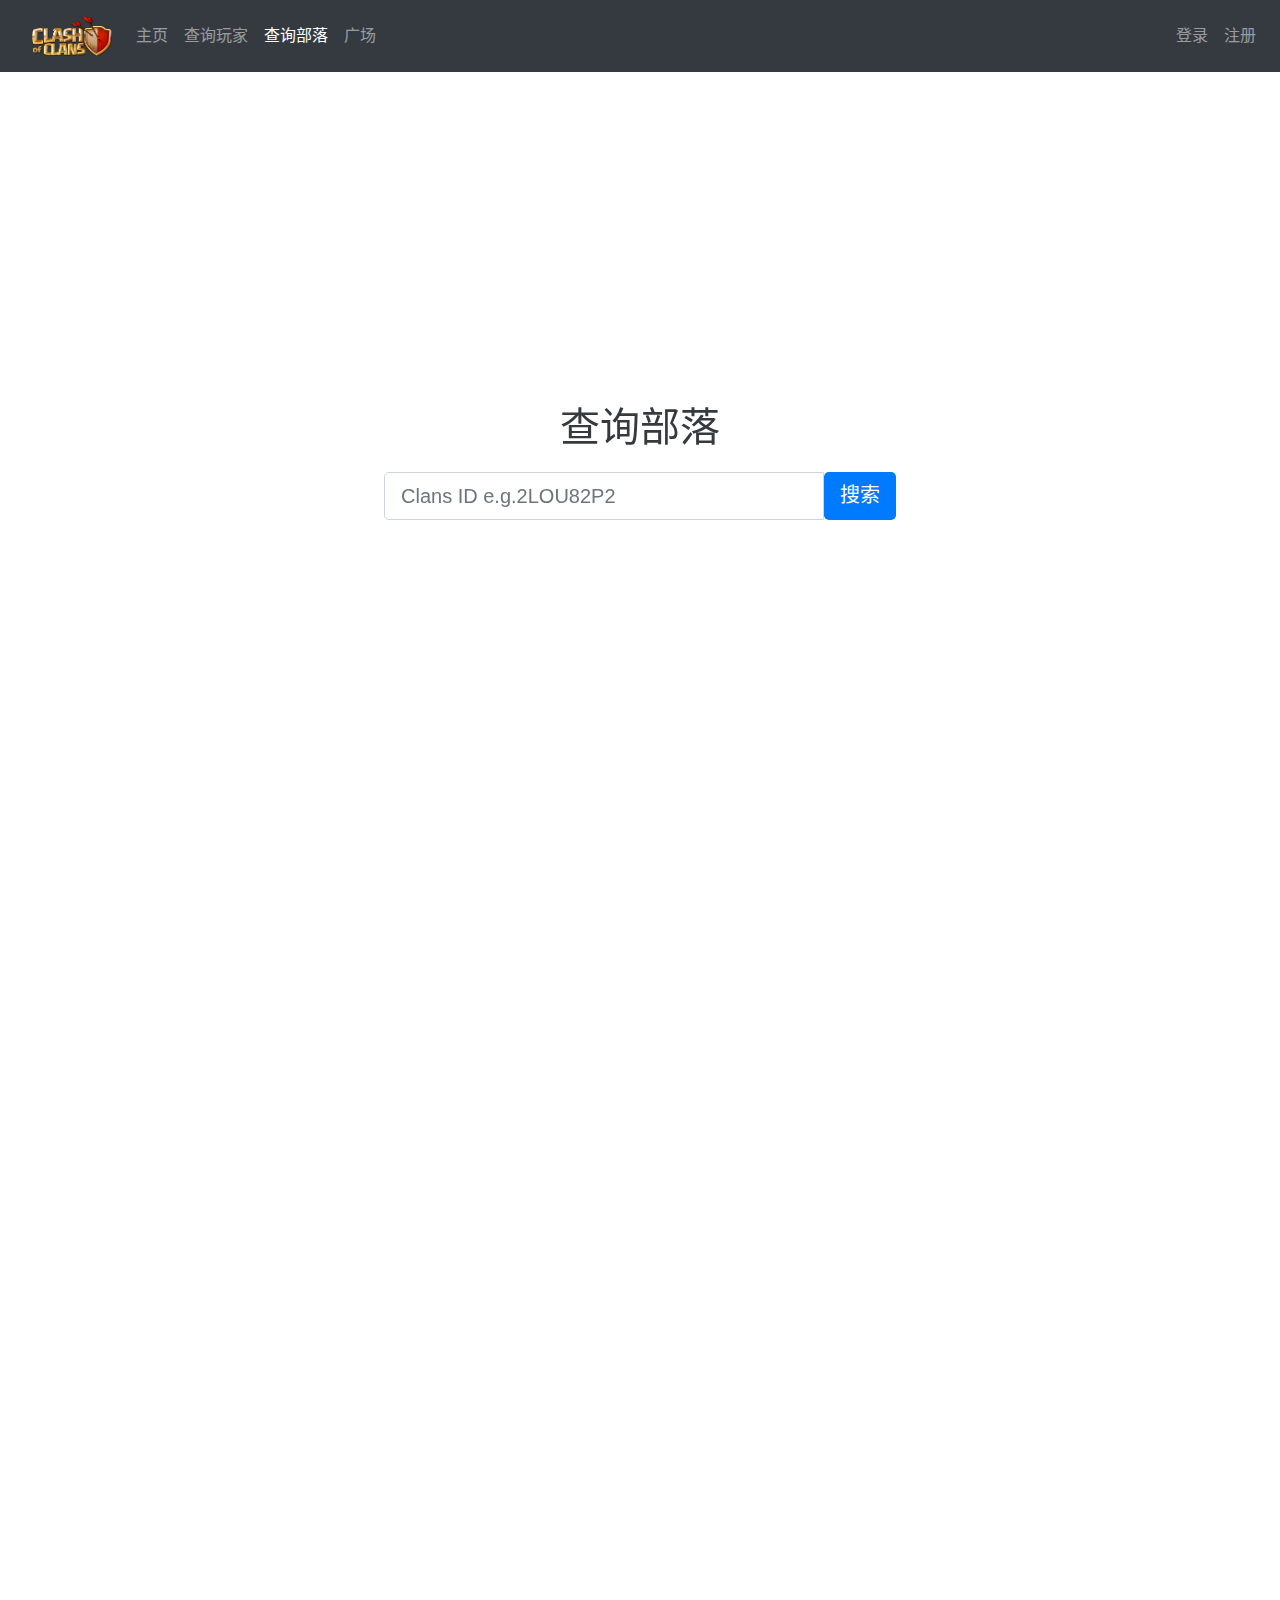
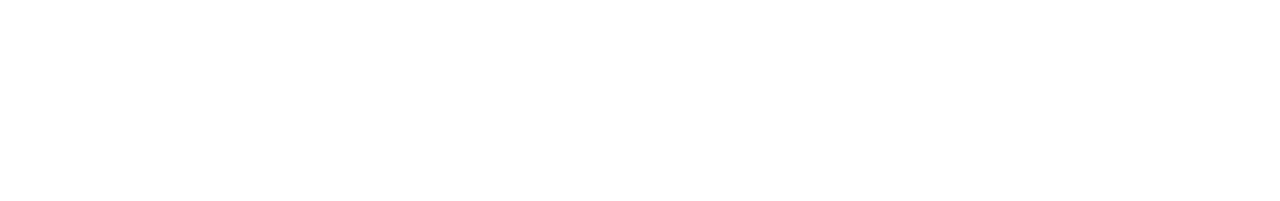
==== commit cfde87ae: "CDN加速图片渲染。" ====
--- a/src/main/resources/static/clans.html
+++ b/src/main/resources/static/clans.html
@@ -19,7 +19,7 @@
             background-size: cover;
         }
         #section0{
-            background-image: url(./common/img/background3.png);
+            background-image: url(http://qnyw.pomo16.club/background3.png);
         }
         #section0 h1{
             text-align:center;
@@ -29,7 +29,7 @@
             position: relative;
         }
         #section1{
-            background-image: url(./common/img/background2.png);
+            background-image: url(http://qnyw.pomo16.club/background2.png);
             padding: 6% 0 0 0;
             color: white;
         }
